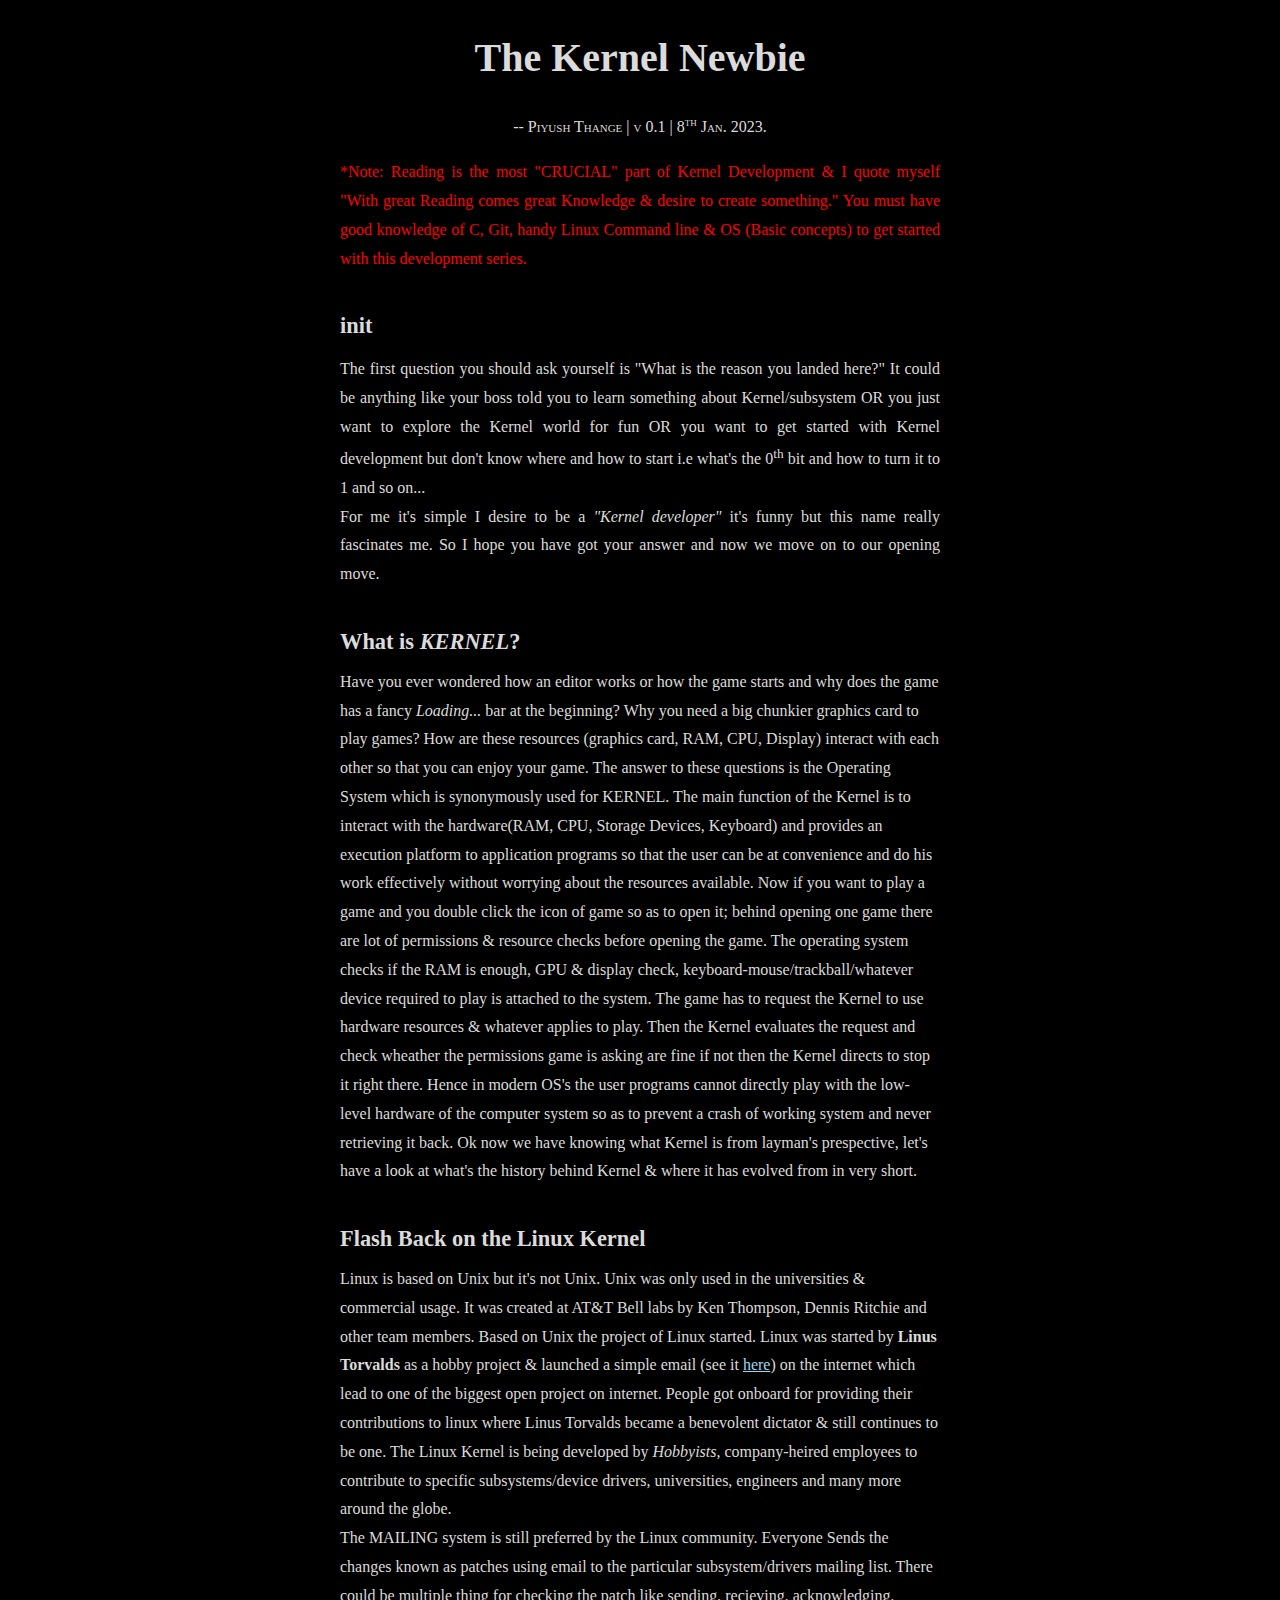
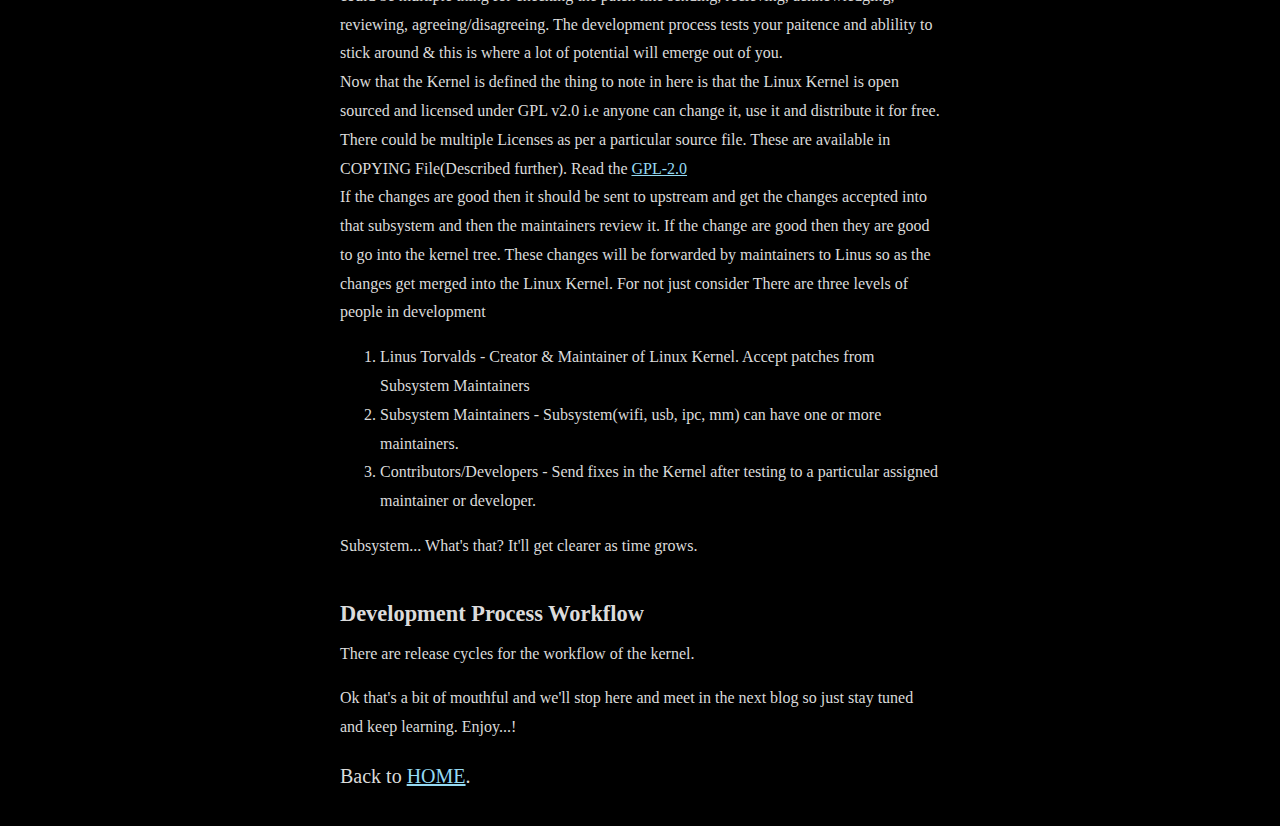
==== themes/b1.html @ 019dd487 "dev process" ====
<!DOCTYPE HTML>
<html>

<head>

	<title>1st Blog</title>
	<link rel="stylesheet" type="text/css" href="style.css">
	<meta name="viewport" content="width=device-width, initial-scale=1.0">

</head>

<body id="top" class="latex-dark">
	<div class="main-wrapper">
		<div class="content-page">
			<h1> The Kernel Newbie </h1>
			<p class="author"> -- Piyush Thange | v 0.1 | 8<sup>th</sup> Jan. 2023.</p>
		</div>
	</div>
	<div id="main-wrapper">
		<div class="content-page">
			<p style="color: red;"> *Note: Reading is the most "CRUCIAL" part of Kernel Development & I quote myself
				"With great Reading comes great Knowledge & desire to create something." You must have good knowledge
				of C, Git, handy Linux Command line & OS (Basic concepts) to get started with this development series.
			</p>
			<h3>init</h3>
			<p>The first question you should ask yourself is "What is the reason you landed here?" It could be anything
				like your boss told you to learn something about Kernel/subsystem OR you just want to explore the Kernel
				world for fun OR you want to get started with Kernel development but don't know where and how to start
				i.e what's the 0<sup>th</sup> bit and how to turn it to 1 and so on...<br>
				For me it's simple I desire to be a <em>"Kernel developer"</em> it's funny but this name really
				fascinates me. So I hope you have got your answer and now we move on to our opening move.
			</p>

			<p>
			<h3>What is <em>KERNEL</em>?</h3>
			Have you ever wondered how an editor works or how the game starts and why does the game has a fancy
			<em>Loading...</em>
			bar at the beginning? Why you need a big chunkier graphics card to play games? How are these resources (graphics card, RAM, CPU, Display) interact with each other so that you can enjoy your game.
			The answer to these questions is the Operating System which is synonymously used for KERNEL. The main function of the
			Kernel
			is to interact with the hardware(RAM, CPU, Storage Devices, Keyboard) and provides an execution
			platform to application programs so that the user can be at convenience and do his work effectively without
			worrying about the resources available. Now if you want to play a game and you double click the icon of game so as
			to
			open it; behind opening one game there are lot of permissions & resource checks before opening the game. The operating system checks if the RAM is enough, GPU & display check, keyboard-mouse/trackball/whatever device required to play is attached to the system. The game has to request the Kernel to use hardware resources
			& whatever applies to play. Then the Kernel evaluates the request and check wheather the permissions game is
			asking
			are fine if not then the Kernel directs to stop it right there. Hence in modern OS's the user programs cannot directly play with the low-level hardware of
			the
			computer system so as to prevent a crash of working system and never retrieving it back. Ok now we have knowing
			what
			Kernel is from layman's prespective, let's have a look at what's the history behind Kernel & where it has evolved from in very short.
			</p>
			<p>
			<h3>Flash Back on the Linux Kernel</h3>
			Linux is based on Unix but it's not Unix. Unix was only used in the universities & commercial usage. It was created at
			AT&T Bell labs by Ken Thompson, Dennis Ritchie and other team members. Based on Unix the project of Linux started.
			Linux was started by <b>Linus Torvalds</b> as a hobby project & launched a simple email
			(see it <a href="https://en.wikipedia.org/wiki/History_of_Linux#The_creation_of_Linux" target="_blank"
				rel="noopener noreferrer"> here</a>) on the internet which lead to one of the biggest open project on
			internet. People got onboard for providing their contributions to linux where Linus Torvalds became a
			benevolent dictator & still continues to be one. The Linux Kernel is being developed by <em>Hobbyists</em>,
			company-heired employees to contribute to specific subsystems/device drivers, universities, engineers and many more around the globe.<br>
			The MAILING system is still preferred by the Linux community.
			Everyone Sends the changes known as patches using email to the particular subsystem/drivers mailing list. There could be multiple thing for checking the patch like sending, recieving, acknowledging, reviewing, agreeing/disagreeing. The development process tests your paitence and ablility to stick around & this is where a lot of potential will emerge out of you.<br>
			Now that the Kernel is defined the thing to note in here is that the Linux Kernel is open sourced and licensed
			under GPL v2.0 i.e anyone can change it, use it and distribute it for free. There could be multiple Licenses as
			per a particular source file. These are available in COPYING File(Described further). Read the
			<a href="https://opensource.org/licenses/GPL-2.0" target="_blank" rel="noopener noreferrer"> GPL-2.0</a><br> If the changes are
			good then it should be sent to upstream and get the changes accepted into that subsystem and then the maintainers review it. If the change are good then they are good to go into the kernel tree. These changes will be forwarded by maintainers to Linus so as the changes get merged into the Linux Kernel.
			For not just consider There are three levels of people in development
			<ol>
				<li> Linus Torvalds - Creator & Maintainer of Linux Kernel. Accept patches from Subsystem Maintainers
				</li>
				<li> Subsystem Maintainers - Subsystem(wifi, usb, ipc, mm) can have one or more maintainers.</li>
				<li> Contributors/Developers - Send fixes in the Kernel after testing to a particular assigned
					maintainer or developer.</li>
			</ol>
			Subsystem... What's that? It'll get clearer as time grows.<br>
		
		</p>
		<p>
			<h3>Development Process Workflow</h3>
			There are release cycles for the workflow of the kernel.
		</p>
		Ok that's a bit of
		mouthful and we'll stop here and meet in the next blog so just stay tuned and keep learning. Enjoy...!	
			
			<!-- <pre>
<code>
#include &lt;stdio.h&gt;
#include <time.h>
int main(){
	printf("Hello, World\n");
}
</code>
</pre> -->
			<!-- <blockquote>Functions should be 
	short and sweet,
	 and do just one thing.<br>
	   Linus Torvalds
	</blockquote> -->
			<!-- <div class="flex-container">
		<div style="flex-grow: 6">
	 Functions should be short and sweet,and do just one thing.<br>
	   Linus Torvalds
		</div>
	</div>
	 -->
			<p style="font-size: 20px">Back to <a href="../index.html">HOME</a>.
			</p>

		</div>
	</div>

</body>

</html>
---- themes/style.css ----
/*!
 * LaTeX.css (https://latex.now.sh/)
 *
 * Source: https://github.com/vincentdoerig/latex-css
 * Licensed under MIT (https://github.com/vincentdoerig/latex-css/blob/master/LICENSE)
*/

@font-face {
	font-family: 'Latin Modern';
	font-style: normal;
	font-weight: normal;
	font-display: swap;
	src: url('./fonts/LM-regular.woff2') format('woff2'),
	  url('./fonts/LM-regular.woff') format('woff'),
	  url('./fonts/LM-regular.ttf') format('truetype');
  }
  
  @font-face {
	font-family: 'Latin Modern';
	font-style: italic;
	font-weight: normal;
	font-display: swap;
	src: url('./fonts/LM-italic.woff2') format('woff2'),
	  url('./fonts/LM-italic.woff') format('woff'),
	  url('./fonts/LM-italic.ttf') format('truetype');
  }
  
  @font-face {
	font-family: 'Latin Modern';
	font-style: normal;
	font-weight: bold;
	font-display: swap;
	src: url('./fonts/LM-bold.woff2') format('woff2'),
	  url('./fonts/LM-bold.woff') format('woff'),
	  url('./fonts/LM-bold.ttf') format('truetype');
  }
  
  @font-face {
	font-family: 'Latin Modern';
	font-style: italic;
	font-weight: bold;
	font-display: swap;
	src: url('./fonts/LM-bold-italic.woff2') format('woff2'),
	  url('./fonts/LM-bold-italic.woff') format('woff'),
	  url('./fonts/LM-bold-italic.ttf') format('truetype');
  }
  
  @font-face {
	font-family: 'Libertinus';
	font-style: normal;
	font-weight: normal;
	font-display: swap;
	src: url('./fonts/Libertinus-regular.woff2') format('woff2');
  }
  
  @font-face {
	font-family: 'Libertinus';
	font-style: italic;
	font-weight: normal;
	font-display: swap;
	src: url('./fonts/Libertinus-italic.woff2') format('woff2');
  }
  
  @font-face {
	font-family: 'Libertinus';
	font-style: normal;
	font-weight: bold;
	font-display: swap;
	src: url('./fonts/Libertinus-bold.woff2') format('woff2');
  }
  
  @font-face {
	font-family: 'Libertinus';
	font-style: italic;
	font-weight: bold;
	font-display: swap;
	src: url('./fonts/Libertinus-bold-italic.woff2') format('woff2');
  }
  
  @font-face {
	font-family: 'Libertinus';
	font-style: normal;
	font-weight: 600;
	font-display: swap;
	src: url('./fonts/Libertinus-semibold.woff2') format('woff2');
  }
  
  @font-face {
	font-family: 'Libertinus';
	font-style: italic;
	font-weight: 600;
	font-display: swap;
	src: url('./fonts/Libertinus-semibold-italic.woff2') format('woff2');
  }
  
  /* Box sizing rules */
  *,
  *::before,
  *::after {
	box-sizing: border-box;
  }
  
  :root {
	--body-color: hsl(0, 5%, 10%);
	--body-bg-color: hsl(210, 20%, 98%);
	--link-visited: hsl(0, 100%, 33%);
	--link-focus-outline: hsl(220, 90%, 52%);
	--pre-bg-color: hsl(210, 28%, 93%);
	--kbd-bg-color: hsl(210, 5%, 100%);
	--kbd-border-color: hsl(210, 5%, 70%);
	--table-border-color: black;
	--sidenote-target-border-color: hsl(55, 55%, 70%);
	--footnotes-border-color: hsl(0, 0%, 39%);
  }
  
  .latex-dark {
	--body-color: hsl(0, 0%, 86%);
	--body-bg-color: hsl(0, 0%, 0%);
	--link-visited: hsl(196 80% 77%);
	--link-focus-outline: hsl(215, 63%, 73%);
	--pre-bg-color: hsl(0, 1%, 25%);
	--kbd-bg-color: hsl(0, 0%, 16%);
	--kbd-border-color: hsl(210, 5%, 70%);
	--table-border-color: white;
	--sidenote-target-border-color: hsl(0, 0%, 59%);
	--footnotes-border-color: hsl(0, 0%, 59%);
	--proof-symbol-filter: invert(80%);
  }
  
  @media (prefers-color-scheme: dark) {
	 .latex-dark-auto {
	  --body-color: hsl(0, 0%, 86%);
	  --body-bg-color: hsl(0, 0%, 16%);
	  --link-visited: hsl(196 80% 77%);
	  --link-focus-outline: hsl(215, 63%, 73%);
	  --pre-bg-color: hsl(0, 1%, 25%);
	  --kbd-bg-color: hsl(0, 0%, 16%);
	  --kbd-border-color: hsl(210, 5%, 70%);
	  --table-border-color: white;
	  --sidenote-target-border-color: hsl(0, 0%, 59%);
	  --footnotes-border-color: hsl(0, 0%, 59%);
	  --proof-symbol-filter: invert(80%);
	}
  }
  
  /* Remove default margin */
  body,
  h1,
  h2,
  h3,
  h4,
  p,
  ul[class],
  ol[class],
  li,
  figure,
  figcaption,
  dl,
  dd {
	margin: 0;
  }
  
  /* Make default font-size 1rem and add smooth scrolling to anchors */
  html {
	font-size: 1rem;
  }
  @media (prefers-reduced-motion: no-preference) {
	html {
	  scroll-behavior: smooth;
	}
  }
  
  body.libertinus {
	font-family: 'Libertinus', Georgia, Cambria, 'Times New Roman', Times, serif;
  }
  
  body {
	font-family: 'Latin Modern', Georgia, Cambria, 'Times New Roman', Times, serif;
	line-height: 1.8;
  
	max-width: 80ch;
	min-height: 100vh;
	overflow-x: hidden;
	margin: 0 auto;
	padding: 2rem 1.25rem;
  
	counter-reset: theorem definition sidenote-counter;
  
	color: var(--body-color);
	background-color: var(--body-bg-color);
  
	text-rendering: optimizeLegibility;
  }
  
  /* Justify and hyphenate all paragraphs */
  p {
	text-align: justify;
	hyphens: auto;
	-webkit-hyphens: auto;
	-moz-hyphens: auto;
	margin-top: 1rem;
  }
  
  /* A elements that don't have a class get default styles */
  a:not([class]) {
	text-decoration-skip-ink: auto;
  }
  
  /* Make links red */
  a,
  a:visited {
	color: var(--link-visited);
  }
  
  a:focus {
	outline-offset: 2px;
	outline: 2px solid var(--link-focus-outline);
  }
  
  /* Make images easier to work with */
  img {
	max-width: 100%;
	height: auto;
	display: block;
  }
  
  /* Inherit fonts for inputs and buttons */
  input,
  button,
  textarea,
  select {
	font: inherit;
  }
  
  /* Prevent textarea from overflowing */
  textarea {
	width: 100%;
  }
  
  /* Natural flow and rhythm in articles by default */
  article > * + * {
	margin-top: 1em;
  }
  
  /* Styles for inline code or code snippets */
  /* code,
  pre,
  kbd {
	font-family: Menlo, Monaco, Consolas, 'Liberation Mono', 'Courier New',
	  monospace;
	font-size: 85%;
  }
  pre {
	padding: 1rem 1.4rem;
	max-width: 100%;
	overflow: auto;
	border-radius: 4px;
	background: var(--pre-bg-color);
  }
  pre code {
	font-size: 95%;
	position: relative;
  }
  kbd {
	background: var(--kbd-bg-color);
	border: 1px solid var(--kbd-border-color);
	border-radius: 2px;
	padding: 2px 4px;
	font-size: 75%;
  } */
  
  /* Better tables */
  table {
	border-collapse: collapse;
	border-spacing: 0;
	width: auto;
	max-width: 100%;
	border-top: 2.27px solid var(--table-border-color);
	border-bottom: 2.27px solid var(--table-border-color);
	/* display: block; */
	overflow-x: auto; /* does not work because element is not block */
	/* white-space: nowrap; */
	counter-increment: caption;
  }
  /* add bottom border on column table headings  */
  table tr > th[scope='col'] {
	border-bottom: 1.36px solid var(--table-border-color);
  }
  /* add right border on row table headings  */
  table tr > th[scope='row'] {
	border-right: 1.36px solid var(--table-border-color);
  }
  table > tbody > tr:first-child > td,
  table > tbody > tr:first-child > th {
	border-top: 1.36px solid var(--table-border-color);
  }
  table > tbody > tr:last-child > td,
  table > tbody > tr:last-child > th {
	border-bottom: 1.36px solid var(--table-border-color);
  }
  
  th,
  td {
	text-align: left;
	padding: 0.5rem;
	line-height: 1.1;
  }
  /* Table caption */
  caption {
	text-align: left;
	font-size: 0.923em;
	/* border-bottom: 2pt solid #000; */
	padding: 0 0.25em 0.25em;
	width: 100%;
	margin-left: 0;
  }
  
  caption::before {
	content: 'Table ' counter(caption) '. ';
	font-weight: bold;
  }
  
  /* allow scroll on the x-axis */
  .scroll-wrapper {
	overflow-x: auto;
  }
  
  /* if a table is wrapped in a scroll wrapper,
	the table cells shouldn't wrap */
  .scroll-wrapper > table td {
	white-space: nowrap;
  }
  
  /* Center align the title */
  h1:first-child {
	text-align: center;
  }
  
  /* Nested ordered list for ToC */
  nav ol {
	counter-reset: item;
	padding-left: 2rem;
  }
  nav li {
	display: block;
  }
  nav li:before {
	content: counters(item, '.') ' ';
	counter-increment: item;
	padding-right: 0.85rem;
  }
  
  /* Center definitions (most useful for display equations) */
  dl dd {
	text-align: center;
  }
  
  /* Theorem */
  .theorem {
	counter-increment: theorem;
	display: block;
	margin: 12px 0;
	font-style: italic;
  }
  .theorem::before {
	content: 'Theorem ' counter(theorem) '. ';
	font-weight: bold;
	font-style: normal;
  }
  
  /* Lemma */
  .lemma {
	counter-increment: theorem;
	display: block;
	margin: 12px 0;
	font-style: italic;
  }
  .lemma::before {
	content: 'Lemma ' counter(theorem) '. ';
	font-weight: bold;
	font-style: normal;
  }
  
  /* Proof */
  .proof {
	display: block;
	margin: 12px 0;
	font-style: normal;
	position: relative;
  }
  .proof::before {
	content: 'Proof. ' attr(title);
	font-style: italic;
  }
  .proof:after {
	content: '◾️';
	filter: var(--proof-symbol-filter);
	position: absolute;
	right: -12px;
	bottom: -2px;
  }
  
  /* Definition */
  .definition {
	counter-increment: definition;
	display: block;
	margin: 12px 0;
	font-style: normal;
  }
  .definition::before {
	content: 'Definition ' counter(definition) '. ';
	font-weight: bold;
	font-style: normal;
  }
  
  /* Center align author name, use small caps and add vertical spacing  */
  .author {
	margin: 0.85rem 0;
	font-variant-caps: small-caps;
	text-align: center;
  }
  
  /* Sidenotes */
  
  .sidenote {
	font-size: 0.8rem;
	float: right;
	clear: right;
	width: 18vw;
	margin-right: -20vw;
	margin-bottom: 1em;
  }
  
  .sidenote.left {
	float: left;
	margin-left: -20vw;
	margin-bottom: 1em;
  }
  
  /* (WIP) add border when a sidenote is clicked on */
  .sidenote:target {
	border: var(--sidenote-target-border-color) 1.5px solid;
	padding: 0 .5rem;
	scroll-margin-block-start: 10rem;
  }
  
  /* sidenote counter */
  .sidenote-number {
	counter-increment: sidenote-counter;
  }
  
  .sidenote-number::after,
  .sidenote::before {
	position: relative;
	vertical-align: baseline;
  }
  
  /* add number in main content */
  .sidenote-number::after {
	content: counter(sidenote-counter);
	font-size: 0.7rem;
	top: -0.5rem;
	left: 0.1rem;
  }
  
  /* add number in front of the sidenote */
  .sidenote-number ~ .sidenote::before {
	content: counter(sidenote-counter) ' ';
	font-size: 0.7rem;
	top: -0.5rem;
  }
  
  label.sidenote-toggle:not(.sidenote-number) {
	display: none;
  }
  
  /* sidenotes inside blockquotes are indented more */
  blockquote .sidenote {
	margin-right: -24vw;
	width: 18vw;
  }
  
  
  label.sidenote-toggle {
	display: inline;
	cursor: pointer;
  }
  
  input.sidenote-toggle {
	display: none;
  }
  
  @media (max-width: 1050px) {
	label.sidenote-toggle:not(.sidenote-number) {
	  display: inline;
	}
	.sidenote {
	  display: none;
	}
	.sidenote-toggle:checked + .sidenote {
	  display: block;
	  margin: 0.5rem 1.25rem 1rem 0.5rem;
	  float: left;
	  left: 1rem;
	  clear: both;
	  width: 95%;
	}
	/* tweak indentation of sidenote inside a blockquote */
	blockquote .sidenote {
	  margin-right: -25vw;
	  width: 16vw;
	}
  }
  
  /* Make footnote text smaller and left align it (looks bad with long URLs) */
  .footnotes p {
	text-align: left;
	line-height: 1.5;
	font-size: 85%;
	margin-bottom: 0.4rem;
  }
  .footnotes {
	border-top: 1px solid var(--footnotes-border-color);
  }
  
  /* Center title and paragraph */
  .abstract,
  .abstract p {
	text-align: center;
	margin-top: 0;
  }
  .abstract {
	margin: 2.25rem 0;
  }
  .abstract > h2 {
	font-size: 1rem;
	margin-bottom: -0.2rem;
  }
  
  /* Format the LaTeX symbol correctly (a higher up, e lower) */
  .latex span:nth-child(1) {
	text-transform: uppercase;
	font-size: 0.75em;
	vertical-align: 0.28em;
	margin-left: -0.48em;
	margin-right: -0.15em;
	line-height: 1ex;
  }
  
  .latex span:nth-child(2) {
	text-transform: uppercase;
	vertical-align: -0.5ex;
	margin-left: -0.1667em;
	margin-right: -0.125em;
	line-height: 1ex;
  }
  
  /* Heading typography */
  h1 {
	font-size: 2.5rem;
	line-height: 3.25rem;
	margin-bottom: 1.625rem;
  }
  
  h2 {
	font-size: 1.7rem;
	line-height: 2rem;
	margin-top: 3rem;
  }
  
  h3 {
	font-size: 1.4rem;
	margin-top: 2.5rem;
  }
  
  h4 {
	font-size: 1.2rem;
	margin-top: 2rem;
  }
  
  h5 {
	font-size: 1rem;
	margin-top: 1.8rem;
  }
  
  h6 {
	font-size: 1rem;
	font-style: italic;
	font-weight: normal;
	margin-top: 2.5rem;
  }
  
  h3,
  h4,
  h5,
  h6 {
	line-height: 1.625rem;
  }
  
  h1 + h2 {
	margin-top: 1.625rem;
  }
  
  h2 + h3,
  h3 + h4,
  h4 + h5 {
	margin-top: 0.8rem;
  }
  
  h5 + h6 {
	margin-top: -0.8rem;
  }
  
  h2,
  h3,
  h4,
  h5,
  h6 {
	margin-bottom: 0.8rem;
  }
  

/* This is start of horizontal logos */

.grid {
    display: grid;
	align-content: center;
    grid-template-columns: repeat(4, 20%);
	padding-left: 25%;
}
    
/* This is end of horizontal logos */
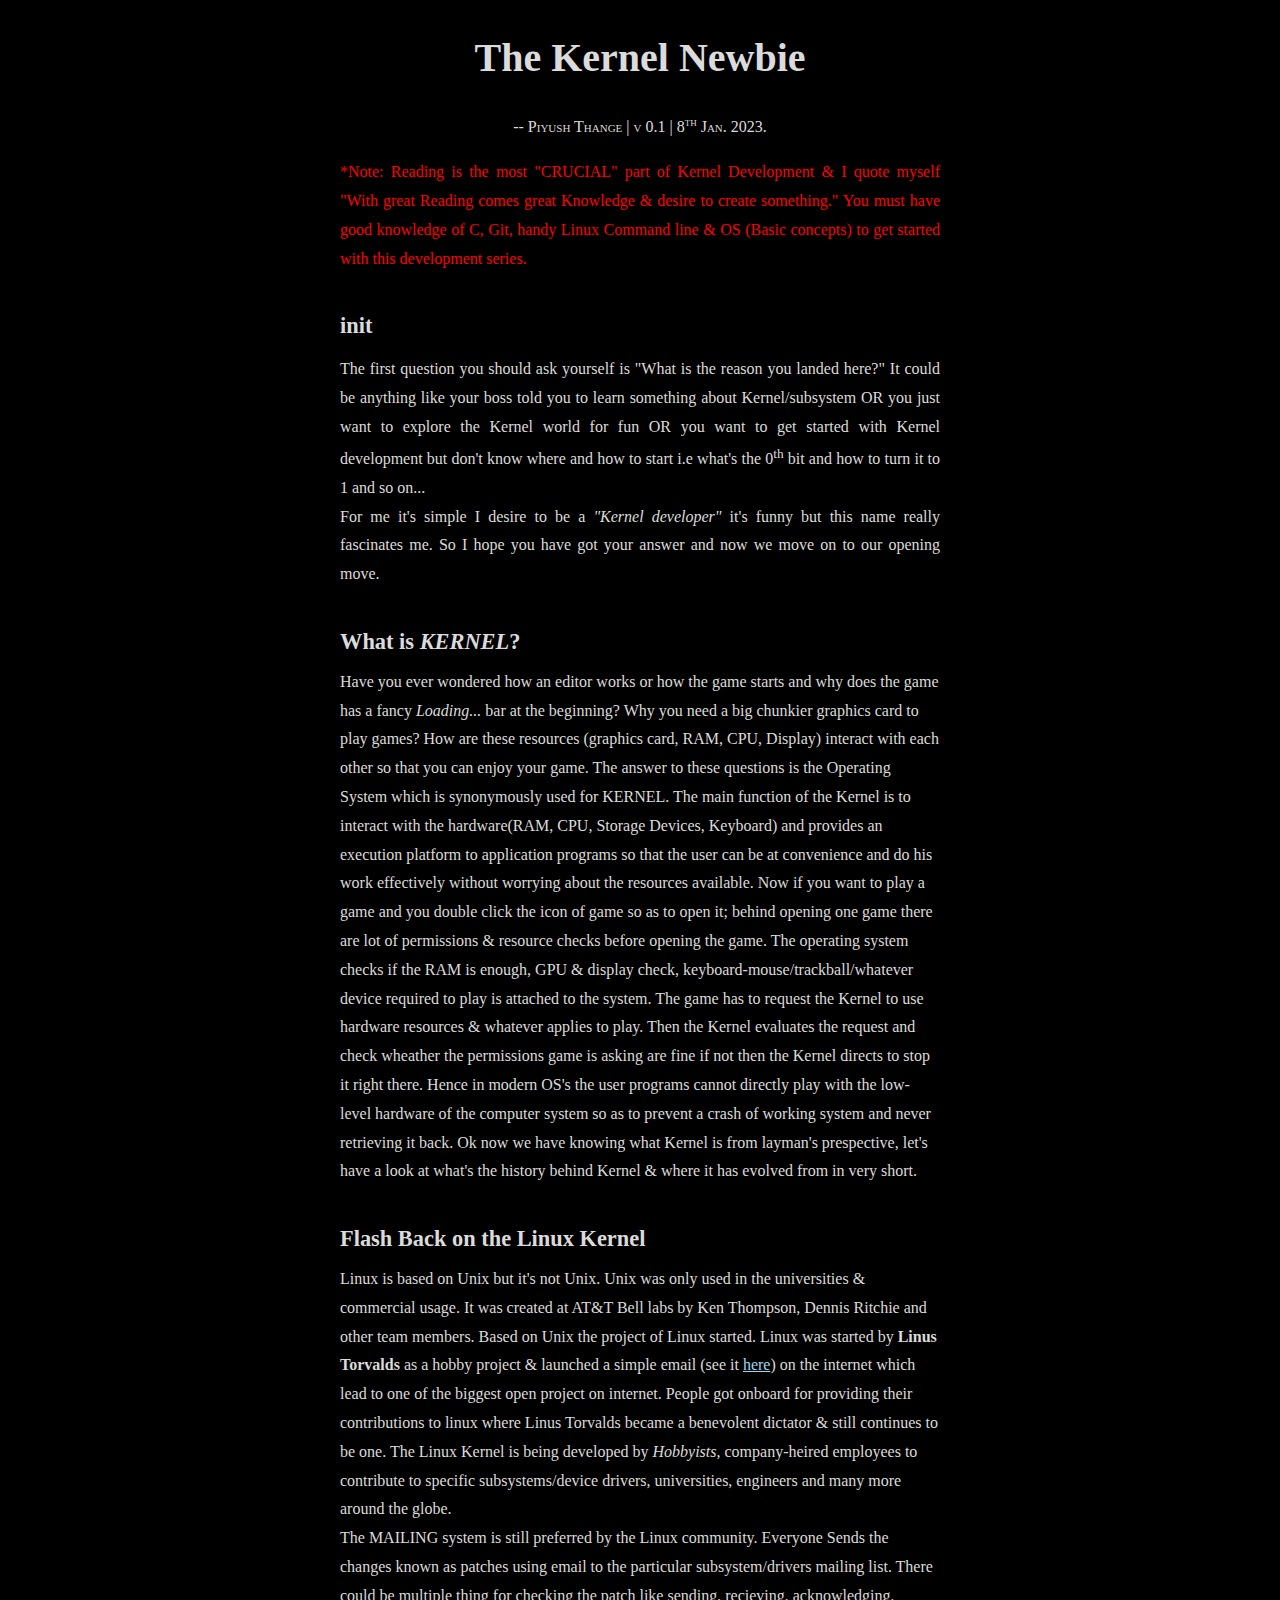
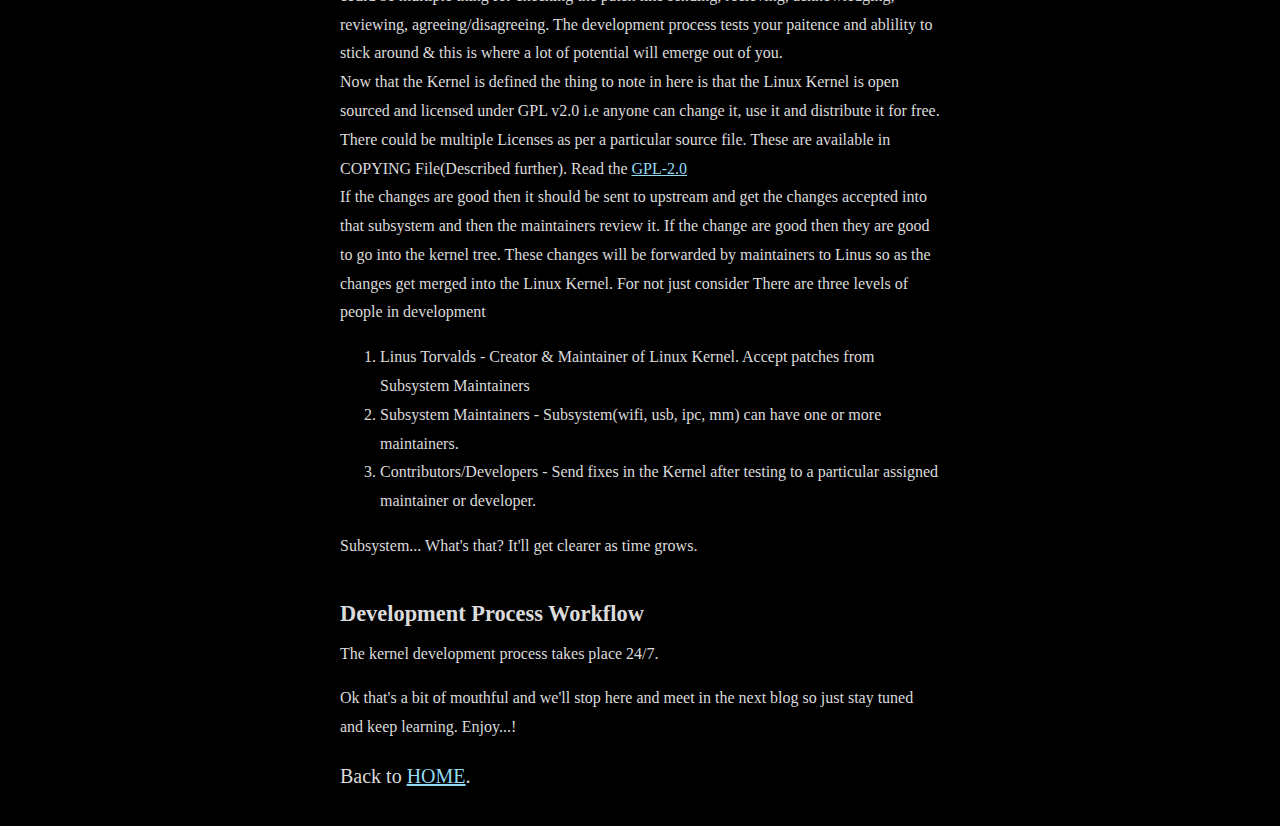
==== commit c4f0754e: "process 24/7" ====
--- a/themes/b1.html
+++ b/themes/b1.html
@@ -81,7 +81,7 @@
 		</p>
 		<p>
 			<h3>Development Process Workflow</h3>
-			There are release cycles for the workflow of the kernel.
+			The kernel development process takes place 24/7.
 		</p>
 		Ok that's a bit of
 		mouthful and we'll stop here and meet in the next blog so just stay tuned and keep learning. Enjoy...!	
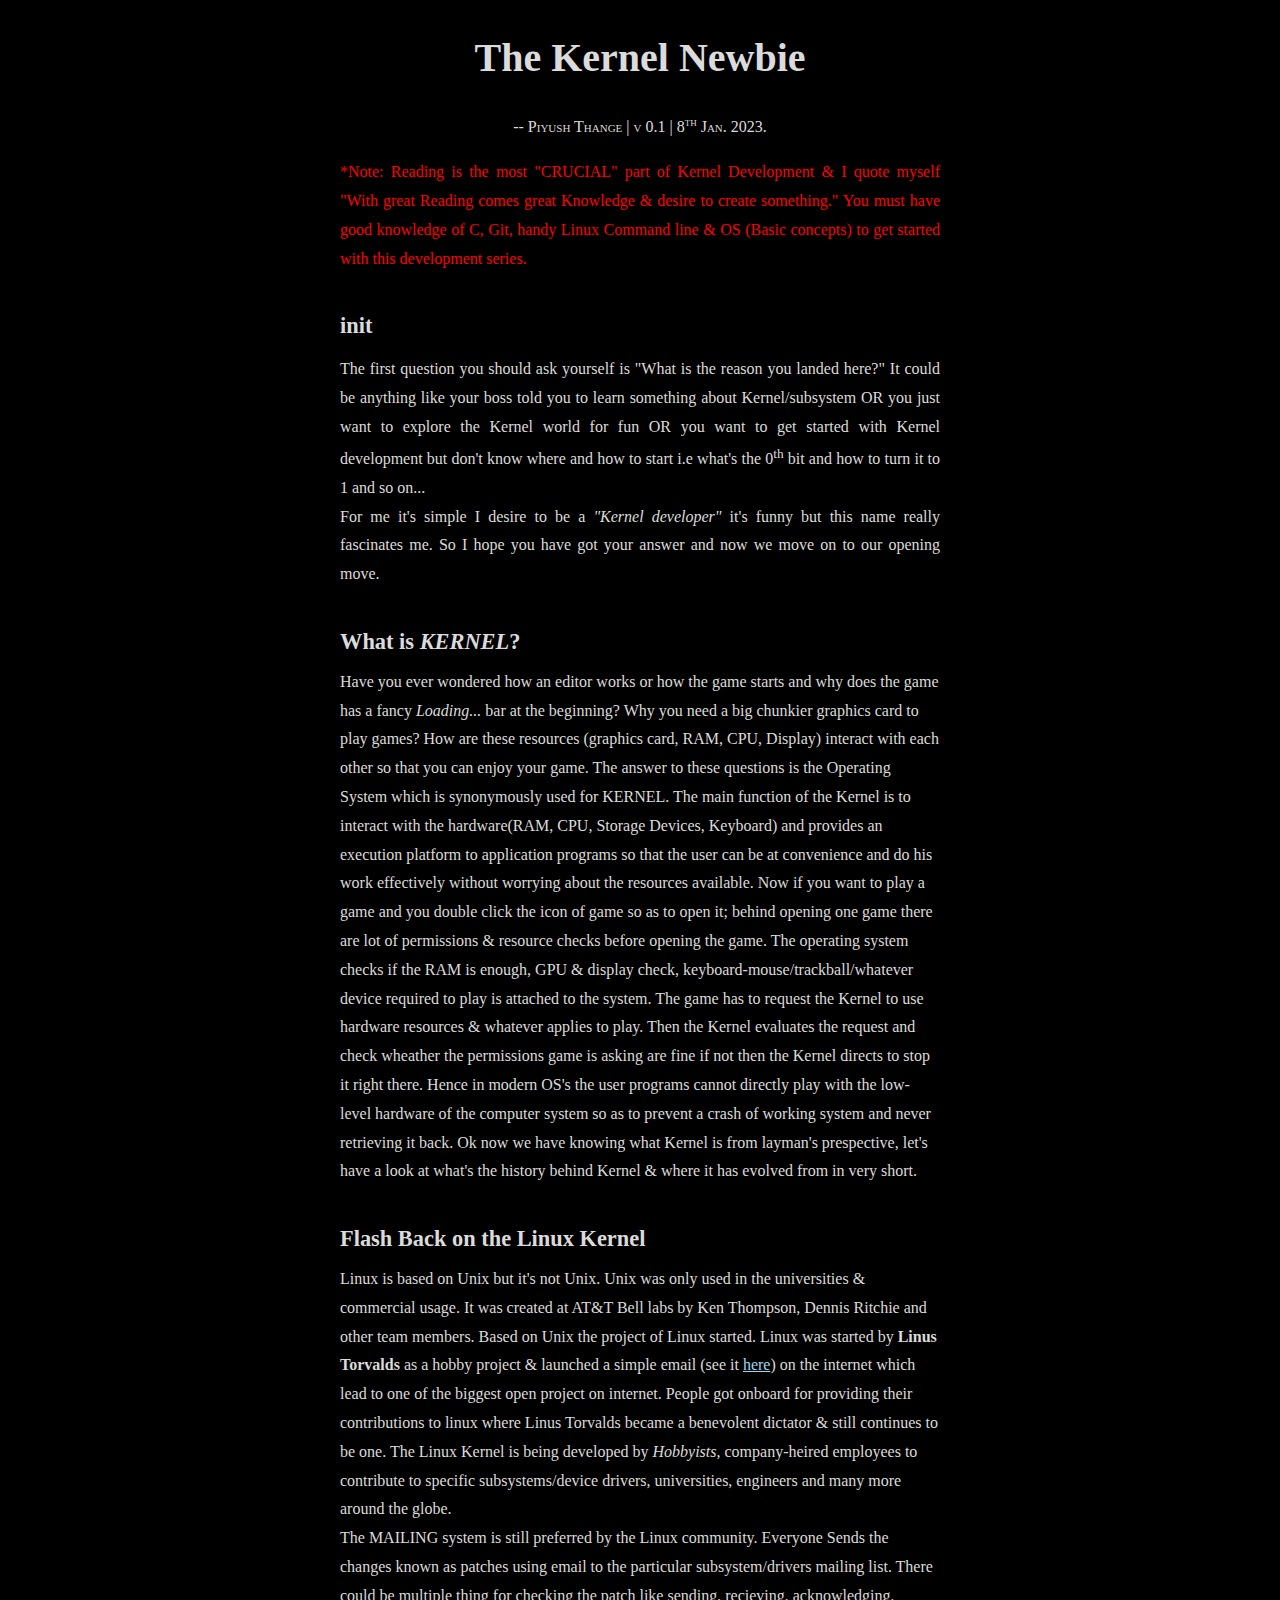
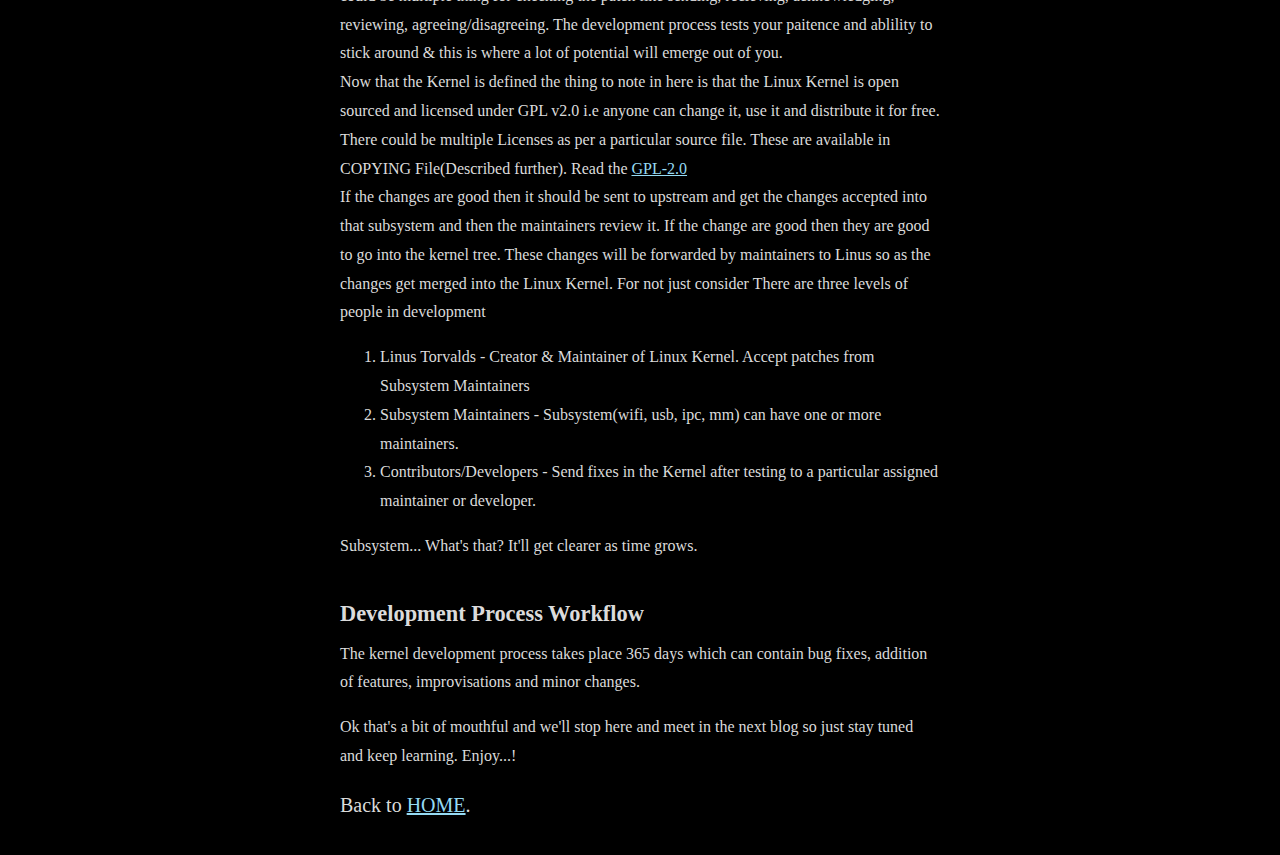
==== commit 04a6c0d5: "adding dev proc" ====
--- a/themes/b1.html
+++ b/themes/b1.html
@@ -81,7 +81,7 @@
 		</p>
 		<p>
 			<h3>Development Process Workflow</h3>
-			The kernel development process takes place 24/7.
+			The kernel development process takes place 365 days which can contain bug fixes, addition of features, improvisations and minor changes.
 		</p>
 		Ok that's a bit of
 		mouthful and we'll stop here and meet in the next blog so just stay tuned and keep learning. Enjoy...!	
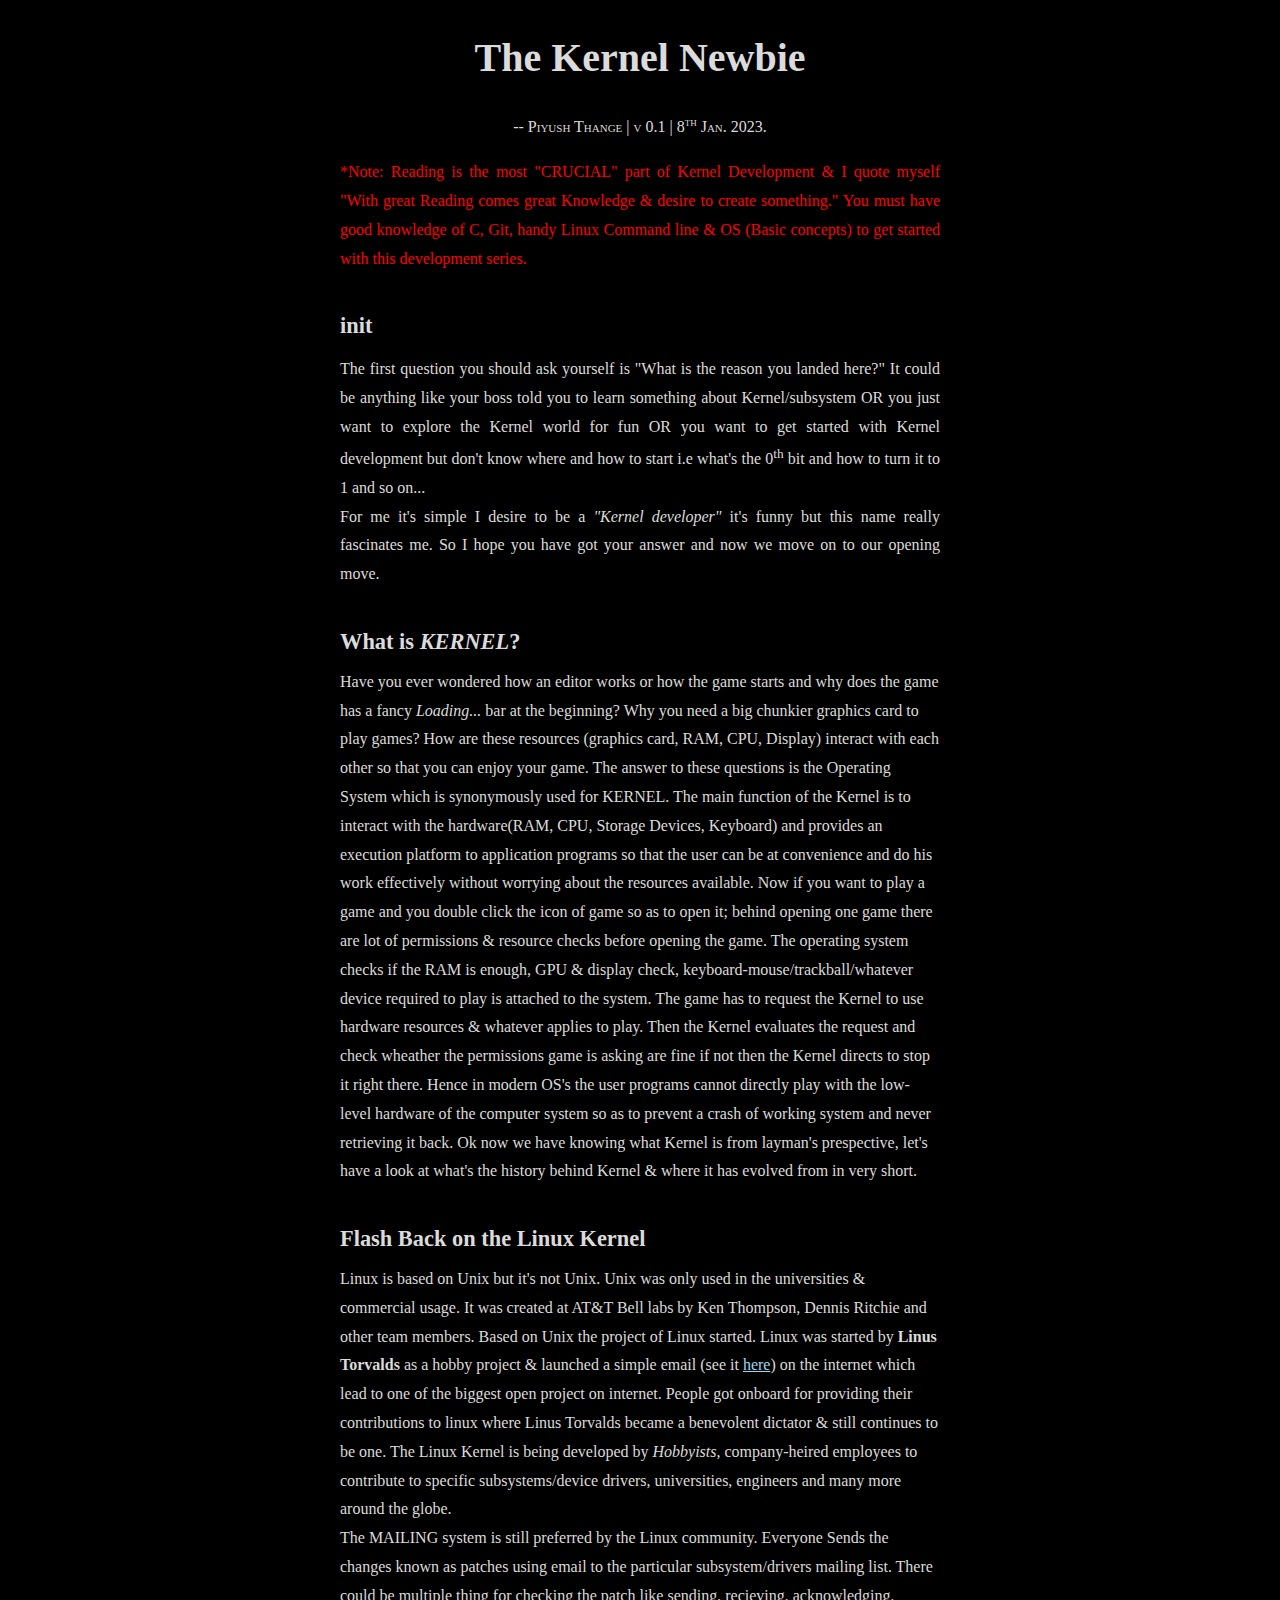
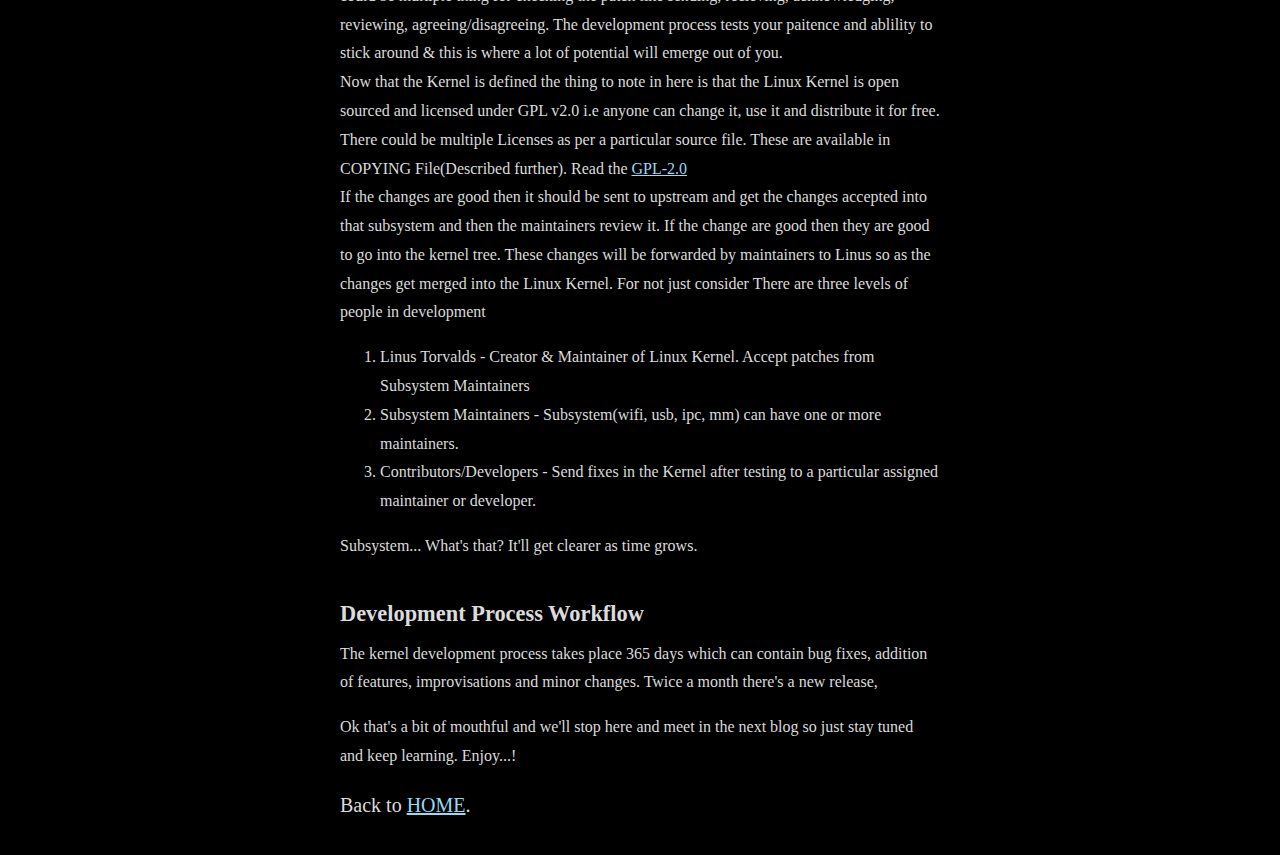
==== commit 9b40e487: "new release" ====
--- a/themes/b1.html
+++ b/themes/b1.html
@@ -81,7 +81,7 @@
 		</p>
 		<p>
 			<h3>Development Process Workflow</h3>
-			The kernel development process takes place 365 days which can contain bug fixes, addition of features, improvisations and minor changes.
+			The kernel development process takes place 365 days which can contain bug fixes, addition of features, improvisations and minor changes. Twice a month there's a new release,
 		</p>
 		Ok that's a bit of
 		mouthful and we'll stop here and meet in the next blog so just stay tuned and keep learning. Enjoy...!	
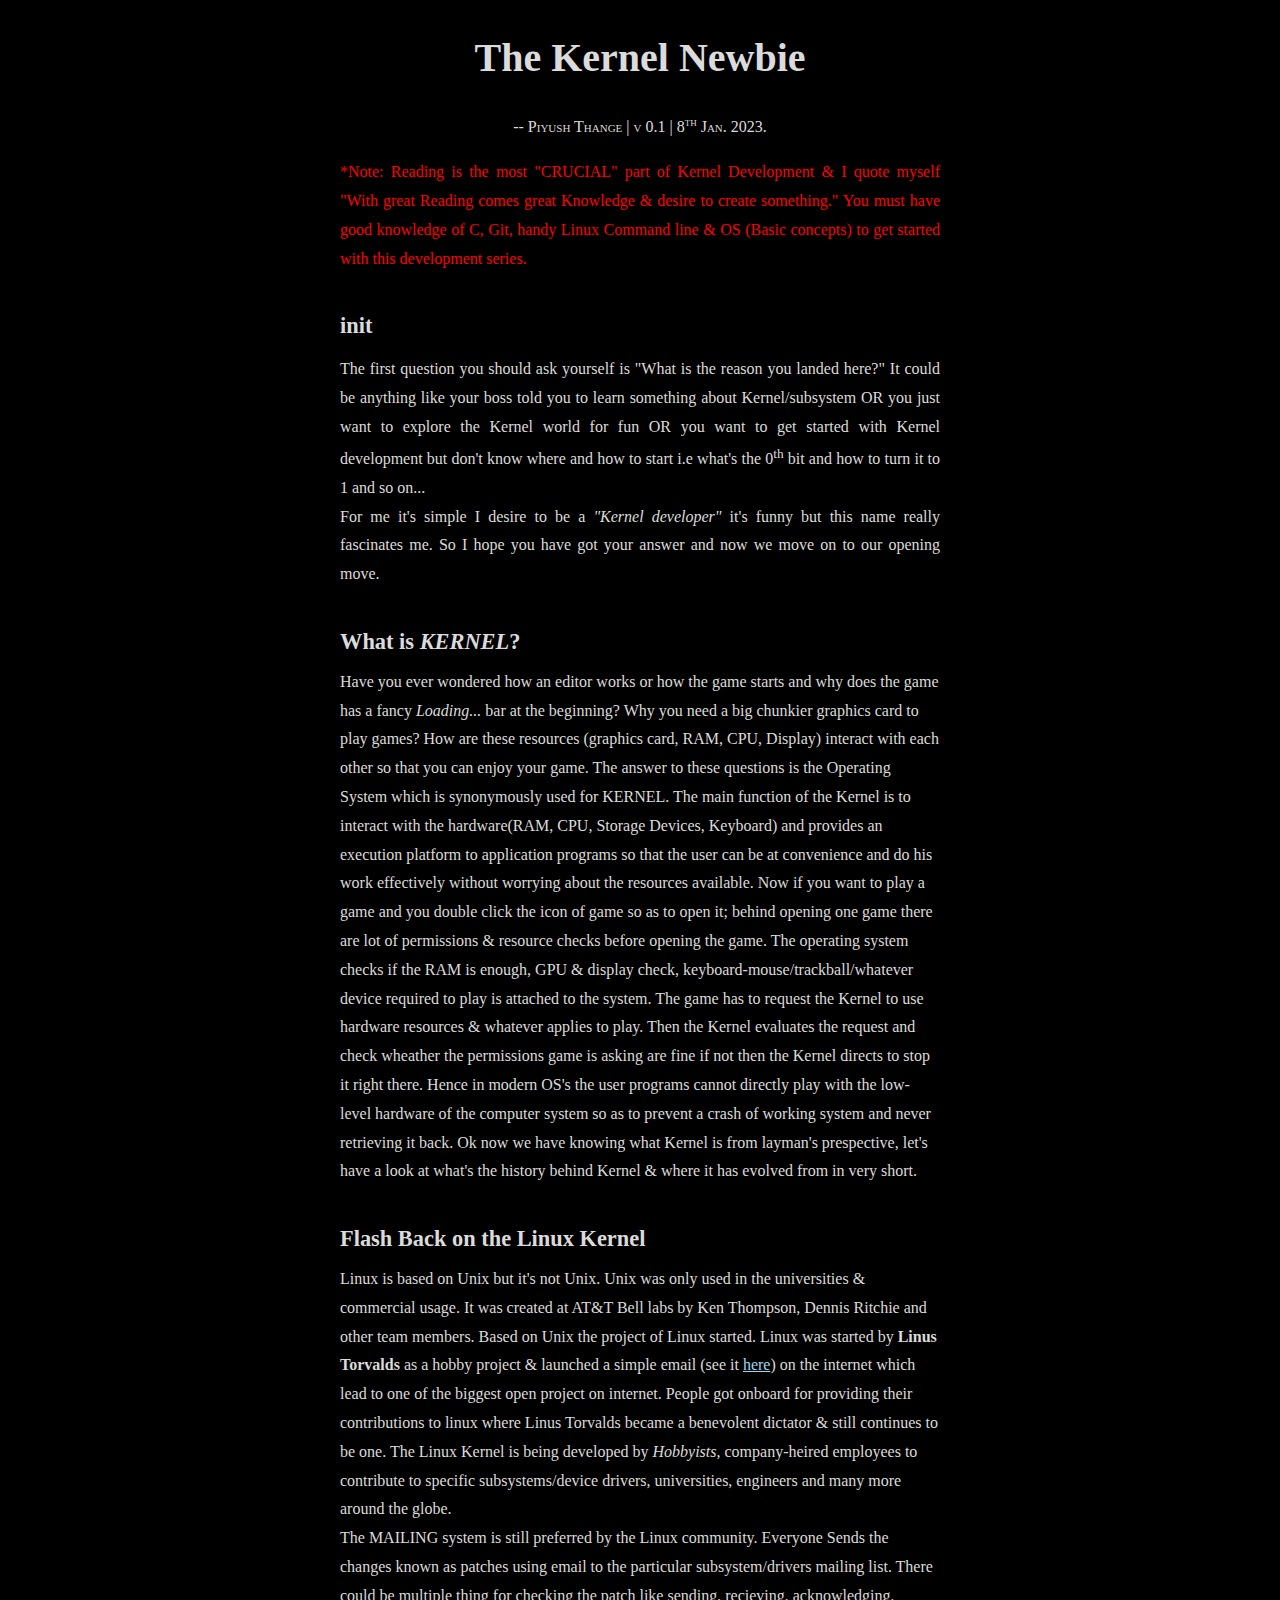
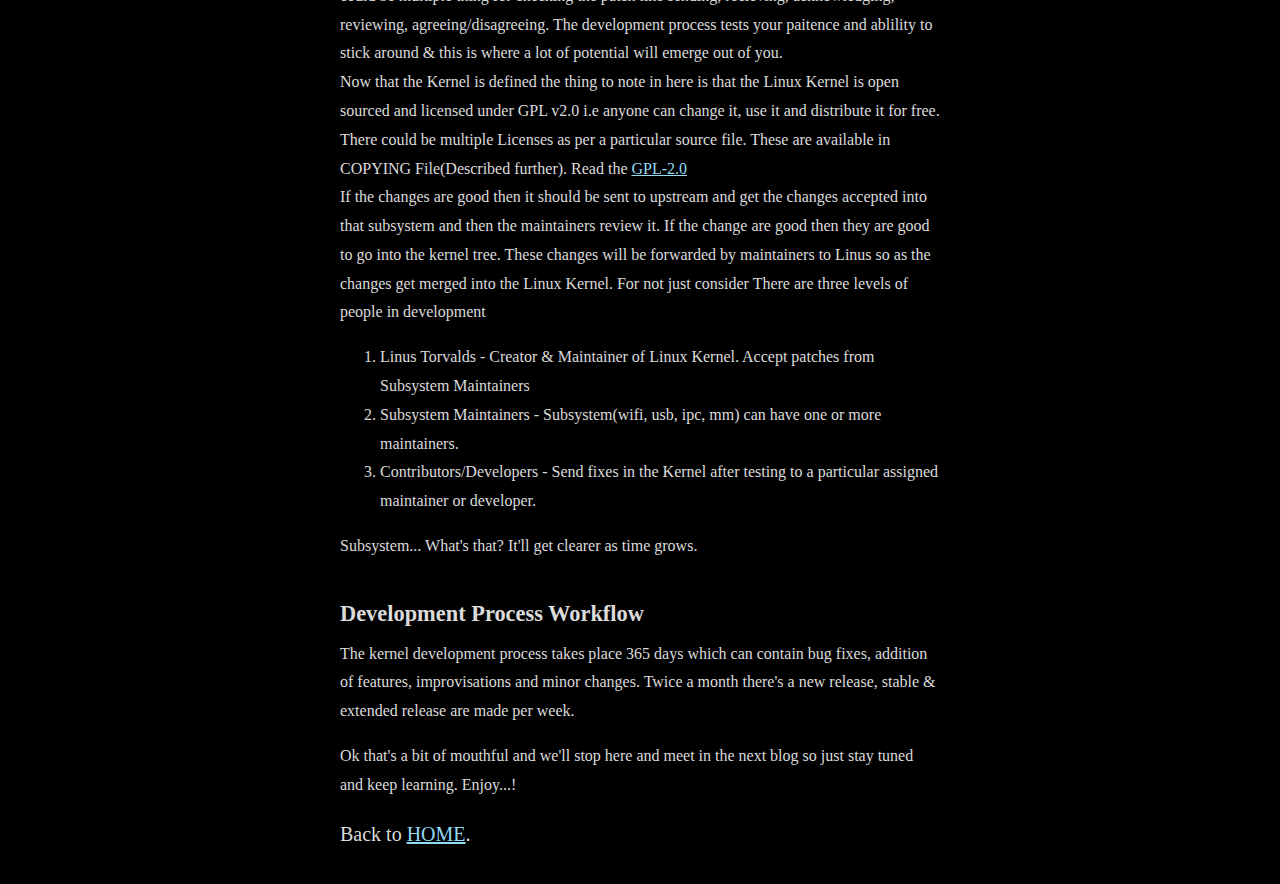
==== commit 4ab6ef24: "stable & extended cycle" ====
--- a/themes/b1.html
+++ b/themes/b1.html
@@ -81,7 +81,7 @@
 		</p>
 		<p>
 			<h3>Development Process Workflow</h3>
-			The kernel development process takes place 365 days which can contain bug fixes, addition of features, improvisations and minor changes. Twice a month there's a new release,
+			The kernel development process takes place 365 days which can contain bug fixes, addition of features, improvisations and minor changes. Twice a month there's a new release, stable & extended release are made per week.
 		</p>
 		Ok that's a bit of
 		mouthful and we'll stop here and meet in the next blog so just stay tuned and keep learning. Enjoy...!	
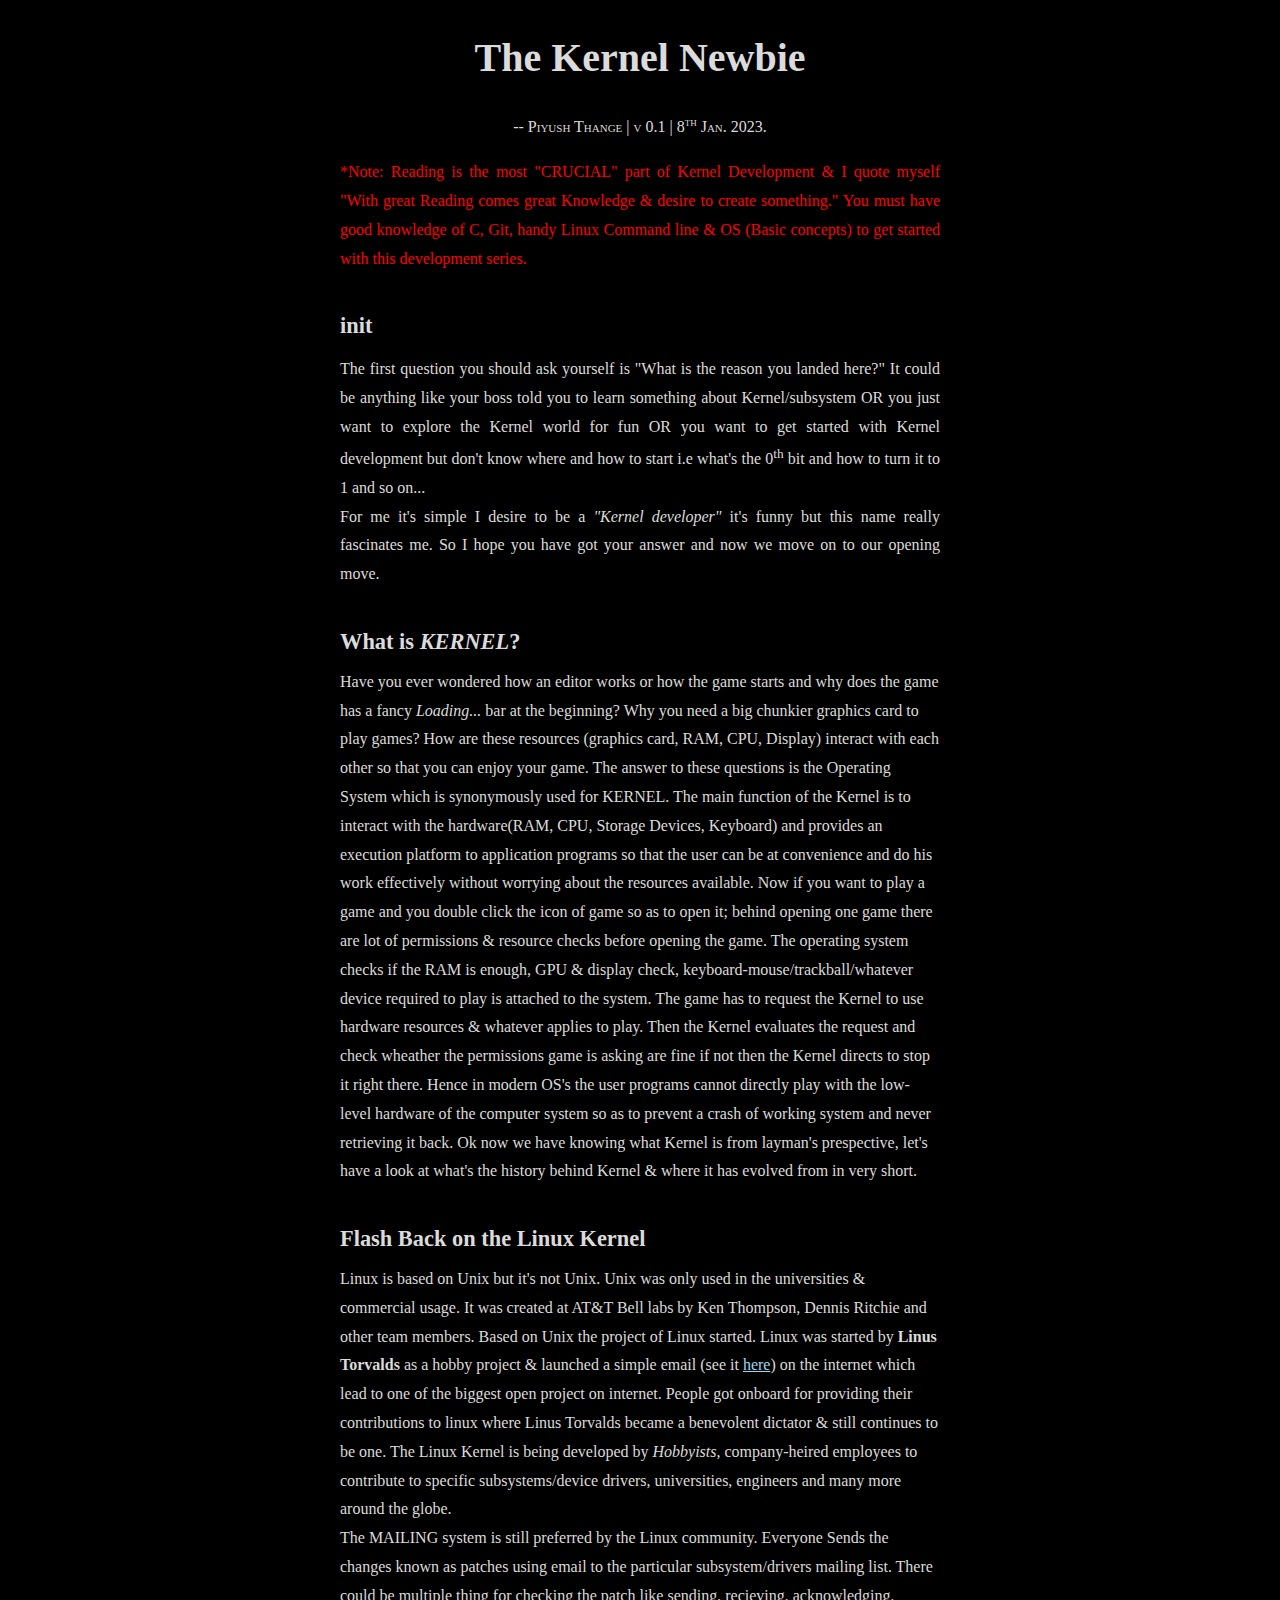
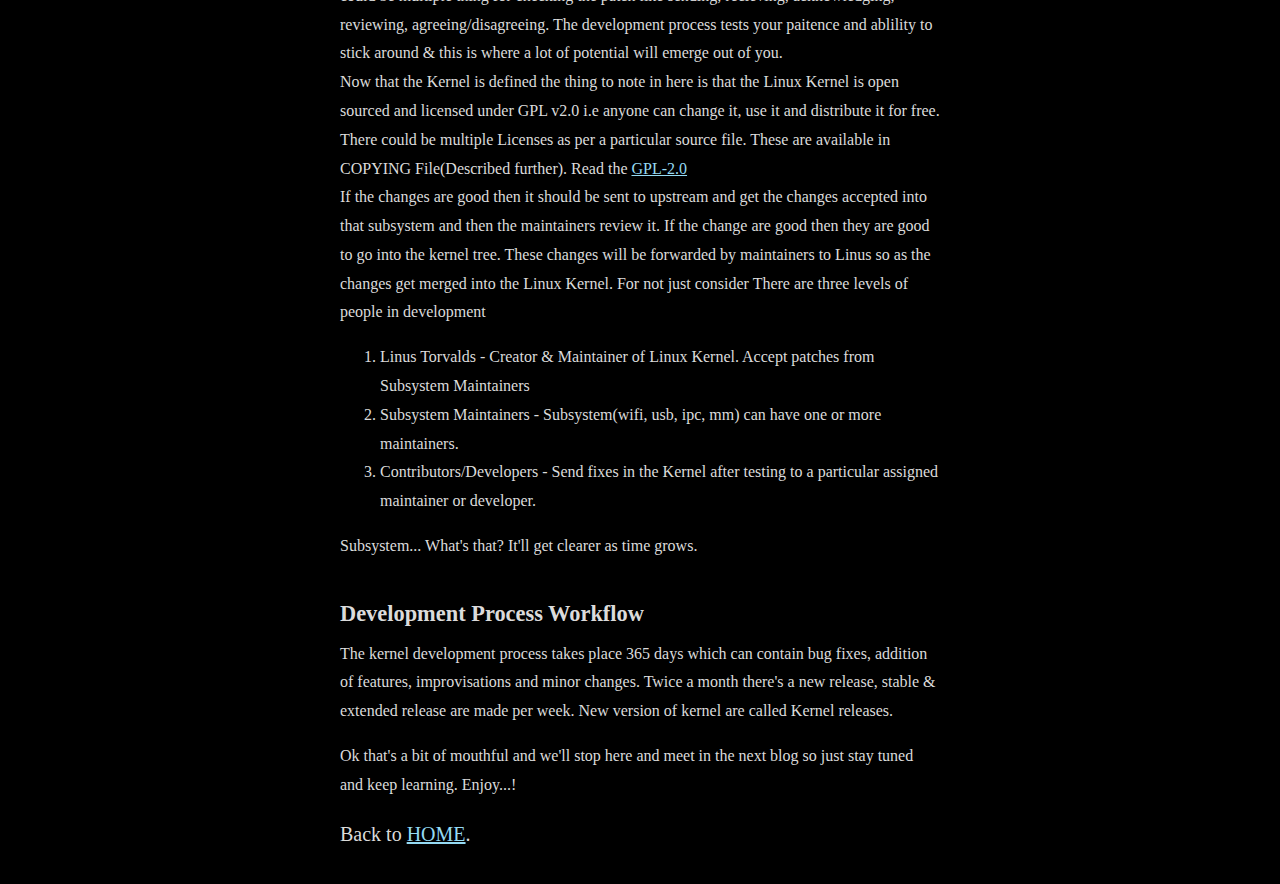
==== commit e201b40f: "new release" ====
--- a/themes/b1.html
+++ b/themes/b1.html
@@ -81,7 +81,7 @@
 		</p>
 		<p>
 			<h3>Development Process Workflow</h3>
-			The kernel development process takes place 365 days which can contain bug fixes, addition of features, improvisations and minor changes. Twice a month there's a new release, stable & extended release are made per week.
+			The kernel development process takes place 365 days which can contain bug fixes, addition of features, improvisations and minor changes. Twice a month there's a new release, stable & extended release are made per week. New version of kernel are called Kernel releases.
 		</p>
 		Ok that's a bit of
 		mouthful and we'll stop here and meet in the next blog so just stay tuned and keep learning. Enjoy...!	
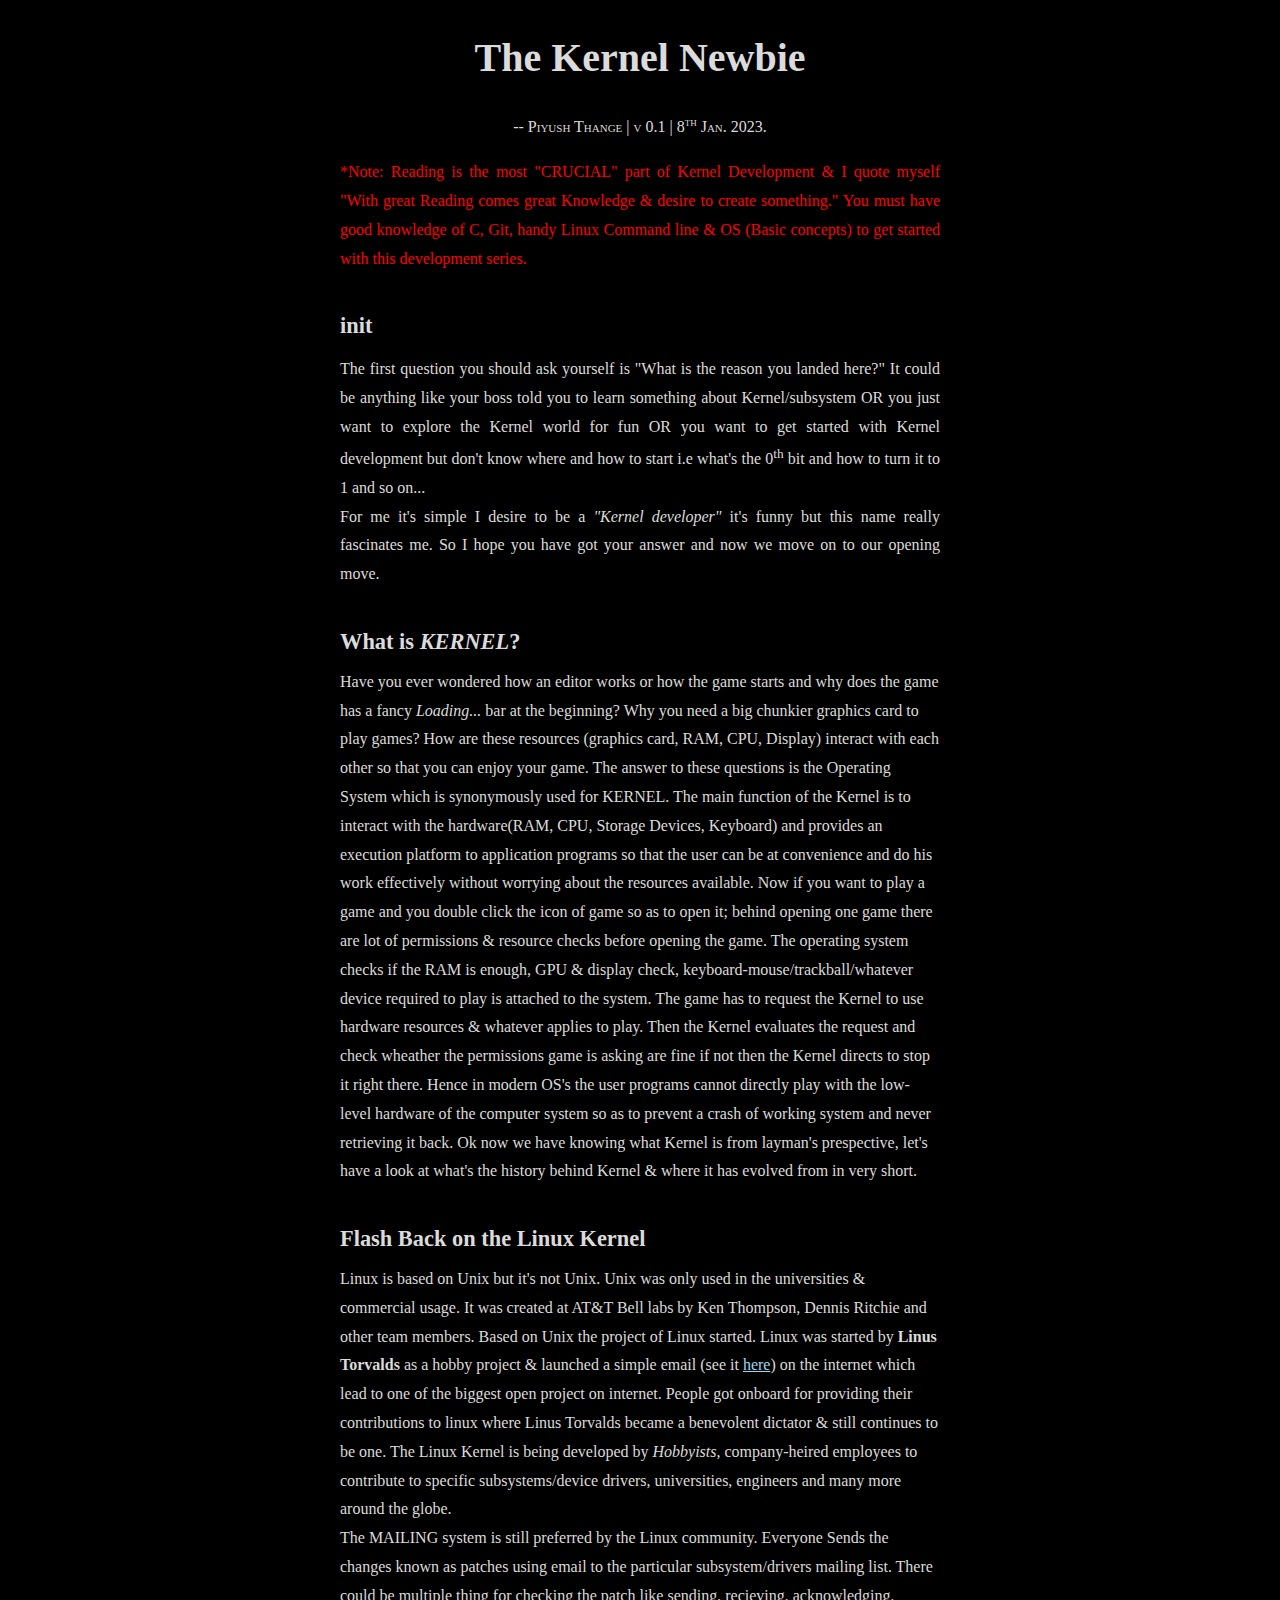
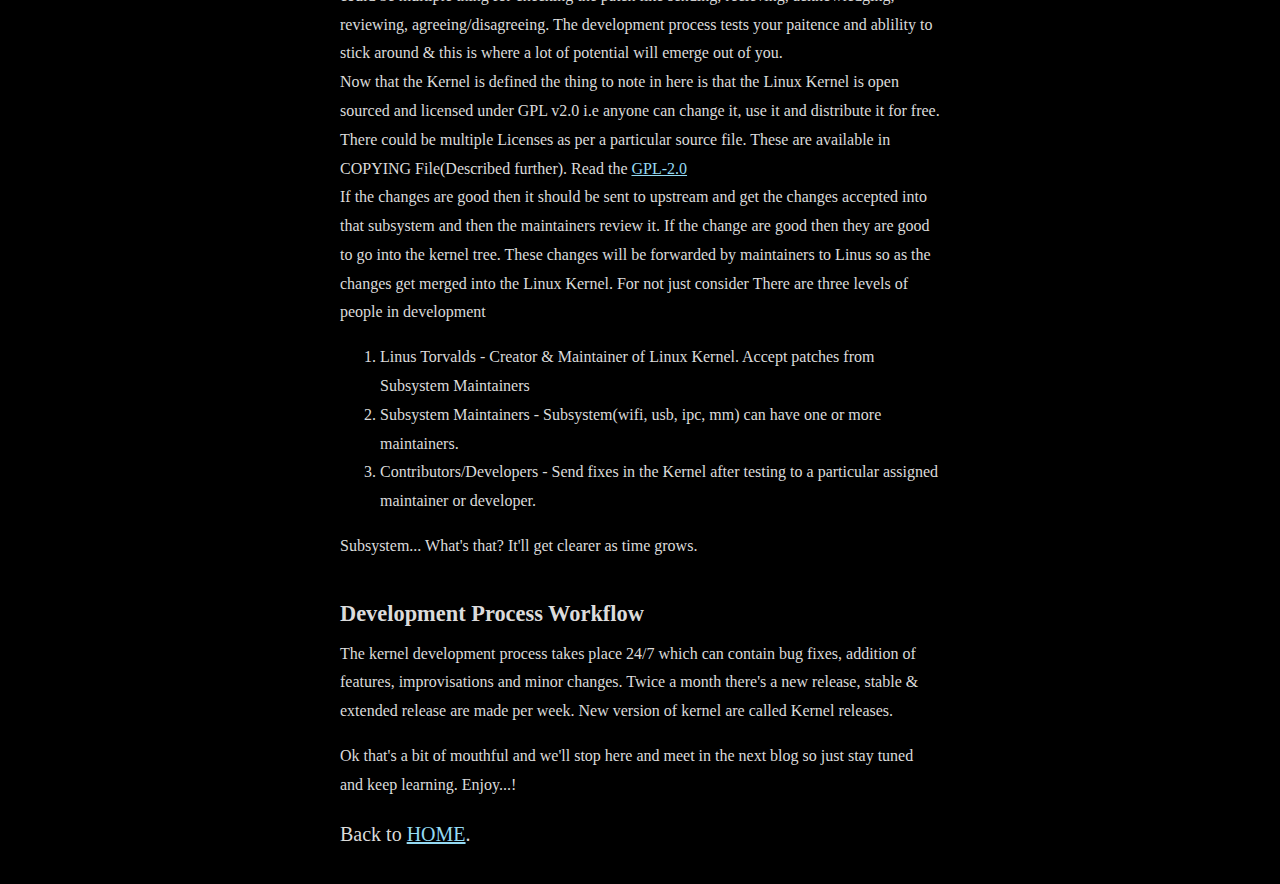
==== commit 4fc234d1: "Add more to this" ====
--- a/themes/b1.html
+++ b/themes/b1.html
@@ -81,7 +81,7 @@
 		</p>
 		<p>
 			<h3>Development Process Workflow</h3>
-			The kernel development process takes place 365 days which can contain bug fixes, addition of features, improvisations and minor changes. Twice a month there's a new release, stable & extended release are made per week. New version of kernel are called Kernel releases.
+			The kernel development process takes place 24/7 which can contain bug fixes, addition of features, improvisations and minor changes. Twice a month there's a new release, stable & extended release are made per week. New version of kernel are called Kernel releases.
 		</p>
 		Ok that's a bit of
 		mouthful and we'll stop here and meet in the next blog so just stay tuned and keep learning. Enjoy...!	
@@ -115,4 +115,4 @@
 
 </body>
 
-</html>+</html>
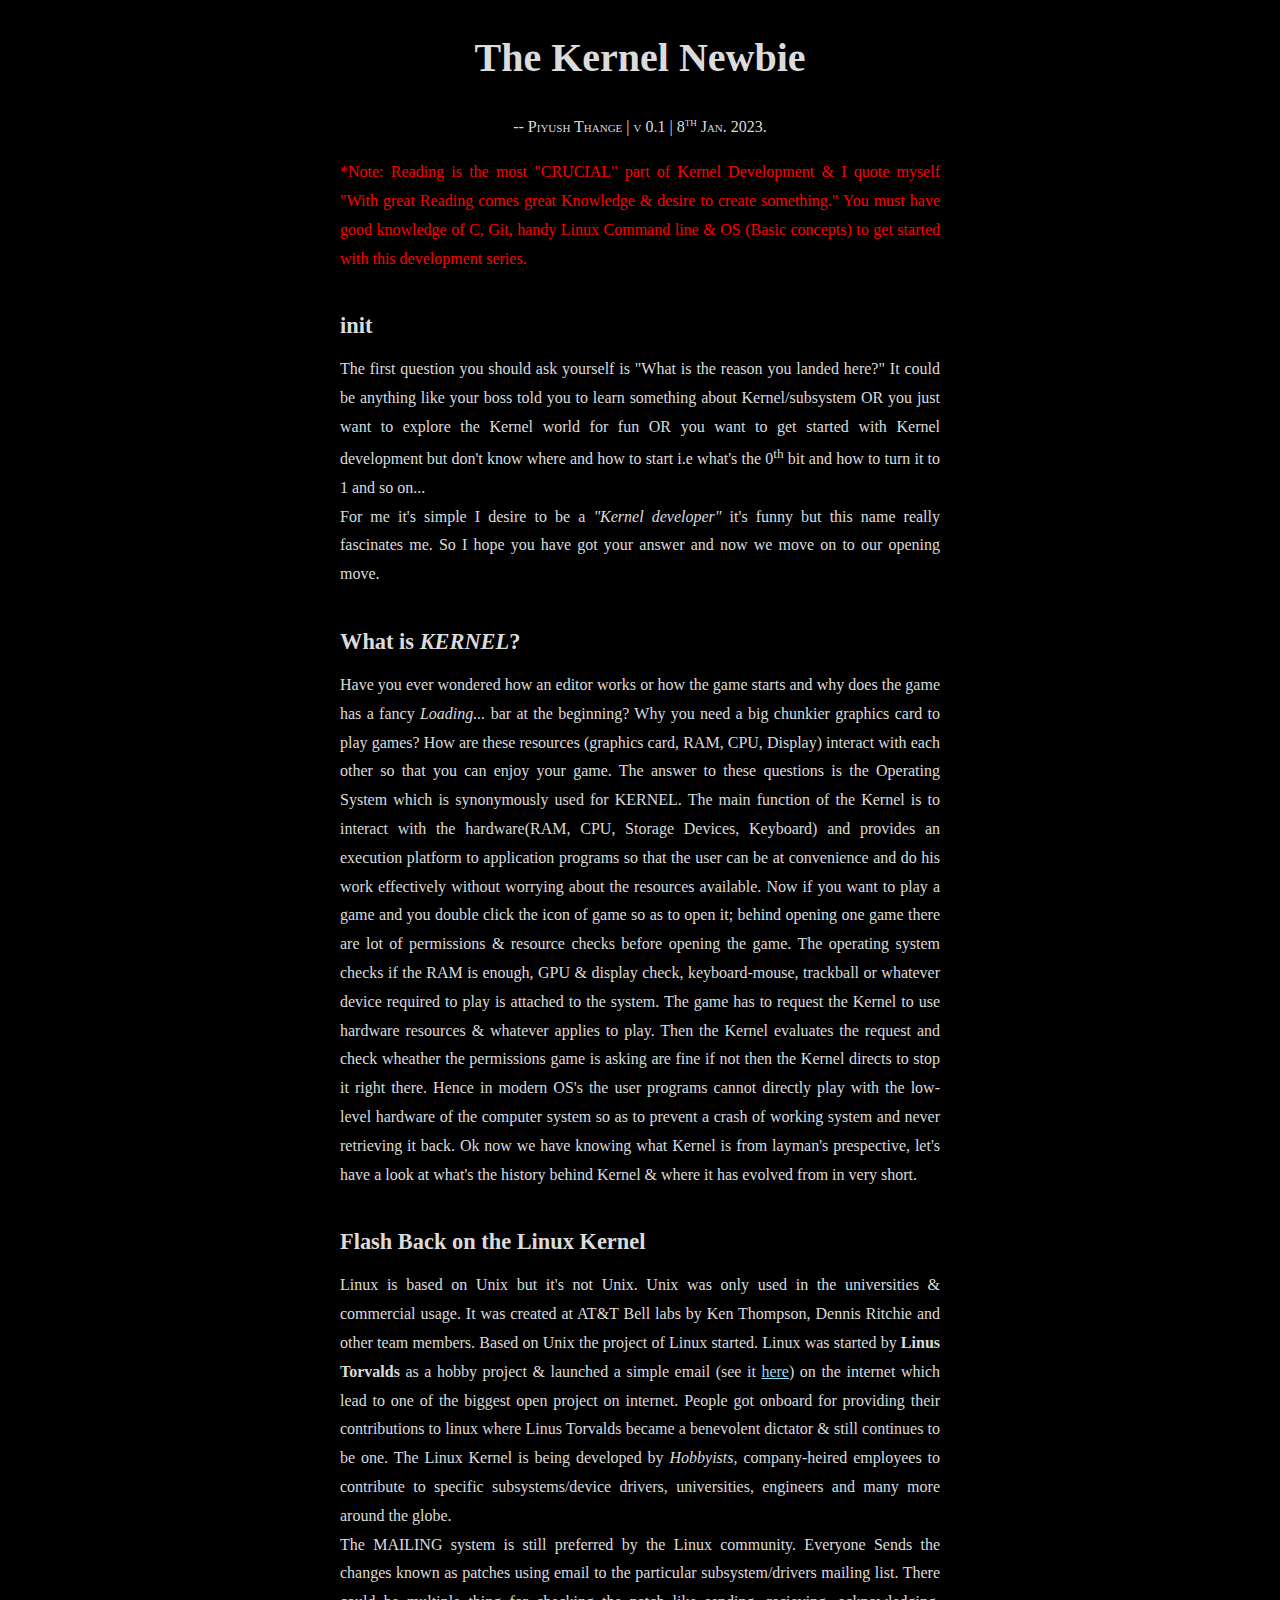
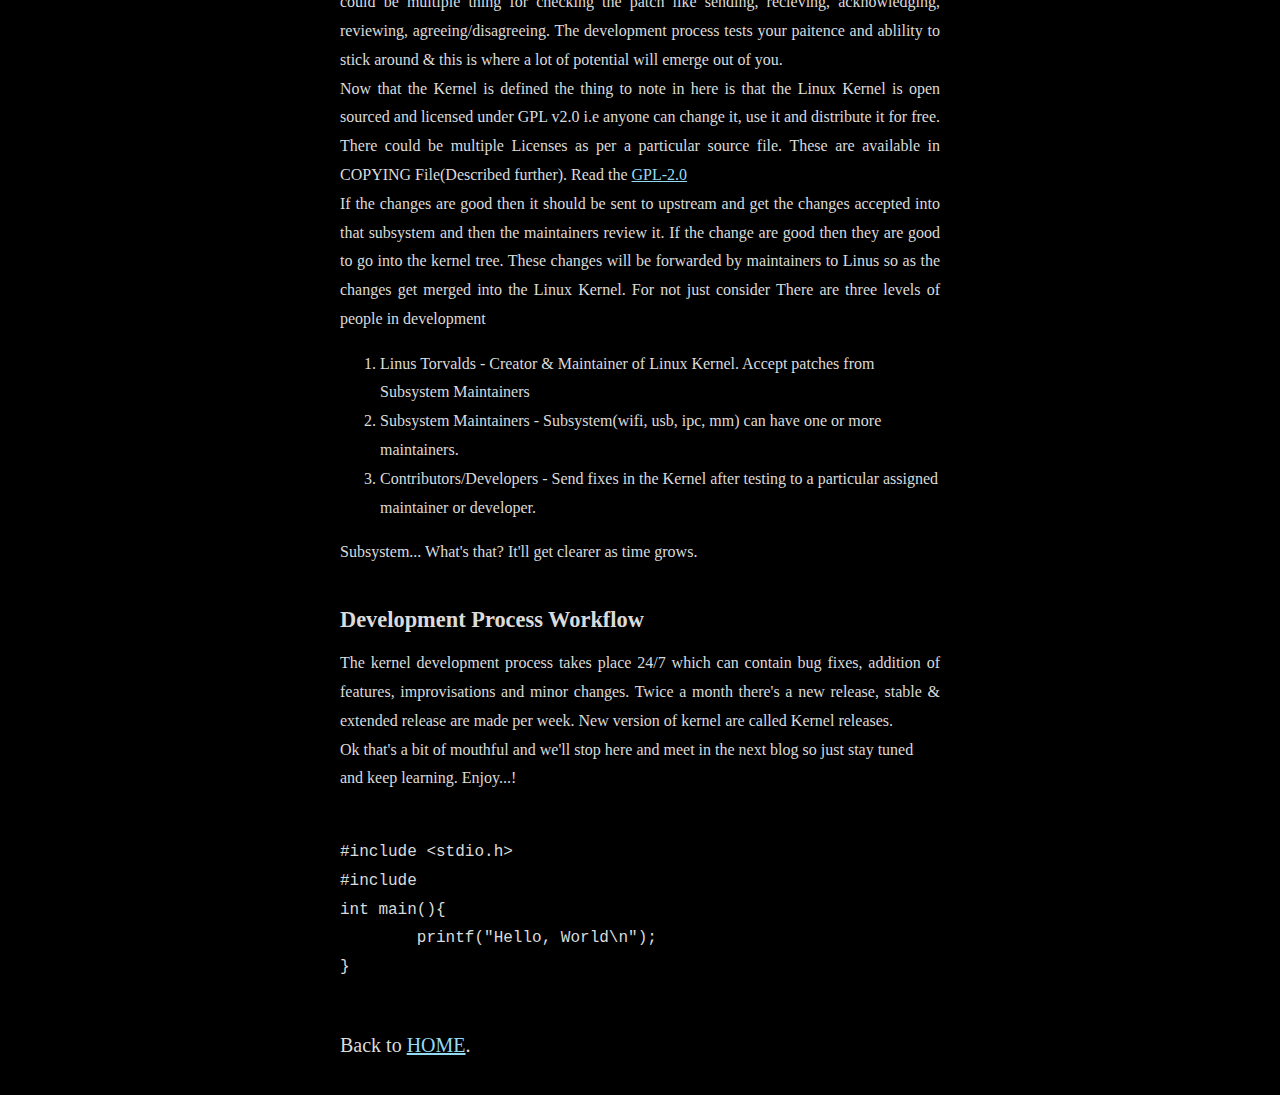
==== commit b270fbc9: "Refactoring everything properly under 80colums" ====
--- a/themes/b1.html
+++ b/themes/b1.html
@@ -18,75 +18,120 @@
 	</div>
 	<div id="main-wrapper">
 		<div class="content-page">
-			<p style="color: red;"> *Note: Reading is the most "CRUCIAL" part of Kernel Development & I quote myself
-				"With great Reading comes great Knowledge & desire to create something." You must have good knowledge
-				of C, Git, handy Linux Command line & OS (Basic concepts) to get started with this development series.
+			<p style="color: red;"> 
+				*Note: Reading is the most "CRUCIAL" part of Kernel Development 
+				& I quote myself "With great Reading comes great Knowledge &
+				desire to create something." You must have good knowledge of C,
+				Git, handy Linux Command line & OS (Basic concepts) to get started
+				with this development series.
 			</p>
 			<h3>init</h3>
-			<p>The first question you should ask yourself is "What is the reason you landed here?" It could be anything
-				like your boss told you to learn something about Kernel/subsystem OR you just want to explore the Kernel
-				world for fun OR you want to get started with Kernel development but don't know where and how to start
-				i.e what's the 0<sup>th</sup> bit and how to turn it to 1 and so on...<br>
-				For me it's simple I desire to be a <em>"Kernel developer"</em> it's funny but this name really
-				fascinates me. So I hope you have got your answer and now we move on to our opening move.
+			<p>
+				The first question you should ask yourself is "What is the reason 
+				you landed here?" It could be anything like your boss told you 
+				to learn something about Kernel/subsystem OR you just want to 
+				explore the Kernel world for fun OR you want to get started with 
+				Kernel development but don't know where and how to start i.e 
+				what's the 0<sup>th</sup> bit and how to turn it to 1 and so 
+				on...<br>
+				For me it's simple I desire to be a <em>"Kernel developer"</em> 
+				it's funny but this name really	fascinates me. So I hope you have 
+				got your answer and now we move on to our opening move.
 			</p>
 
+			<h3>What is <em>KERNEL</em>?</h3>
 			<p>
-			<h3>What is <em>KERNEL</em>?</h3>
-			Have you ever wondered how an editor works or how the game starts and why does the game has a fancy
-			<em>Loading...</em>
-			bar at the beginning? Why you need a big chunkier graphics card to play games? How are these resources (graphics card, RAM, CPU, Display) interact with each other so that you can enjoy your game.
-			The answer to these questions is the Operating System which is synonymously used for KERNEL. The main function of the
-			Kernel
-			is to interact with the hardware(RAM, CPU, Storage Devices, Keyboard) and provides an execution
-			platform to application programs so that the user can be at convenience and do his work effectively without
-			worrying about the resources available. Now if you want to play a game and you double click the icon of game so as
-			to
-			open it; behind opening one game there are lot of permissions & resource checks before opening the game. The operating system checks if the RAM is enough, GPU & display check, keyboard-mouse/trackball/whatever device required to play is attached to the system. The game has to request the Kernel to use hardware resources
-			& whatever applies to play. Then the Kernel evaluates the request and check wheather the permissions game is
-			asking
-			are fine if not then the Kernel directs to stop it right there. Hence in modern OS's the user programs cannot directly play with the low-level hardware of
-			the
-			computer system so as to prevent a crash of working system and never retrieving it back. Ok now we have knowing
-			what
-			Kernel is from layman's prespective, let's have a look at what's the history behind Kernel & where it has evolved from in very short.
+				Have you ever wondered how an editor works or how the game starts
+				and why does the game has a fancy <em>Loading...</em> bar at the 
+				beginning? Why you need a big chunkier graphics card to play 
+				games? How are these resources (graphics card, RAM, CPU, Display) 
+				interact with each other so that you can enjoy your game.
+				The answer to these questions is the Operating System which is 
+				synonymously used for KERNEL. The main function of the Kernel is 
+				to interact with the hardware(RAM, CPU, Storage Devices, Keyboard) 
+				and provides an execution platform to application programs so 
+				that the user can be at convenience and do his work effectively 
+				without	worrying about the resources available. Now if you want 
+				to play a game and you double click the icon of game so as to 
+				open it; behind opening one game there are lot of permissions & 
+				resource checks before opening the game. The operating system 
+				checks if the RAM is enough, GPU & display check, keyboard-mouse, 
+				trackball or whatever device required to play is attached to the 
+				system. The game has to request the Kernel to use hardware 
+				resources & whatever applies to play. Then the Kernel evaluates 
+				the request and check wheather the permissions game is asking are
+				fine if not then the Kernel directs to stop it right there. 
+				Hence in modern OS's the user programs cannot directly play with 
+				the low-level hardware of the computer system so as to prevent a 
+				crash of working system and never retrieving it back. Ok now we 
+				have knowing what Kernel is from layman's prespective, let's 
+				have a look at what's the history behind Kernel & where it has 
+				evolved from in very short.
 			</p>
+
+			<h3>Flash Back on the Linux Kernel</h3>
 			<p>
-			<h3>Flash Back on the Linux Kernel</h3>
-			Linux is based on Unix but it's not Unix. Unix was only used in the universities & commercial usage. It was created at
-			AT&T Bell labs by Ken Thompson, Dennis Ritchie and other team members. Based on Unix the project of Linux started.
-			Linux was started by <b>Linus Torvalds</b> as a hobby project & launched a simple email
-			(see it <a href="https://en.wikipedia.org/wiki/History_of_Linux#The_creation_of_Linux" target="_blank"
-				rel="noopener noreferrer"> here</a>) on the internet which lead to one of the biggest open project on
-			internet. People got onboard for providing their contributions to linux where Linus Torvalds became a
-			benevolent dictator & still continues to be one. The Linux Kernel is being developed by <em>Hobbyists</em>,
-			company-heired employees to contribute to specific subsystems/device drivers, universities, engineers and many more around the globe.<br>
-			The MAILING system is still preferred by the Linux community.
-			Everyone Sends the changes known as patches using email to the particular subsystem/drivers mailing list. There could be multiple thing for checking the patch like sending, recieving, acknowledging, reviewing, agreeing/disagreeing. The development process tests your paitence and ablility to stick around & this is where a lot of potential will emerge out of you.<br>
-			Now that the Kernel is defined the thing to note in here is that the Linux Kernel is open sourced and licensed
-			under GPL v2.0 i.e anyone can change it, use it and distribute it for free. There could be multiple Licenses as
-			per a particular source file. These are available in COPYING File(Described further). Read the
-			<a href="https://opensource.org/licenses/GPL-2.0" target="_blank" rel="noopener noreferrer"> GPL-2.0</a><br> If the changes are
-			good then it should be sent to upstream and get the changes accepted into that subsystem and then the maintainers review it. If the change are good then they are good to go into the kernel tree. These changes will be forwarded by maintainers to Linus so as the changes get merged into the Linux Kernel.
-			For not just consider There are three levels of people in development
-			<ol>
-				<li> Linus Torvalds - Creator & Maintainer of Linux Kernel. Accept patches from Subsystem Maintainers
-				</li>
-				<li> Subsystem Maintainers - Subsystem(wifi, usb, ipc, mm) can have one or more maintainers.</li>
-				<li> Contributors/Developers - Send fixes in the Kernel after testing to a particular assigned
-					maintainer or developer.</li>
-			</ol>
-			Subsystem... What's that? It'll get clearer as time grows.<br>
-		
-		</p>
-		<p>
+				Linux is based on Unix but it's not Unix. Unix was only used in 
+				the universities & commercial usage. It was created at AT&T Bell 
+				labs by Ken Thompson, Dennis Ritchie and other team members. 
+				Based on Unix the project of Linux started.	Linux was started by 
+				<b>Linus Torvalds</b> as a hobby project & launched a simple email
+				(see it <a href="https://en.wikipedia.org/wiki/History_of_Linux#The_creation_of_Linux" 
+				target="_blank" rel="noopener noreferrer"> here</a>) on the 
+				internet which lead to one of the biggest open project on internet. 
+				People got onboard for providing their contributions to linux 
+				where Linus Torvalds became a benevolent dictator & still continues 
+				to be one. The Linux Kernel is being developed by <em>Hobbyists</em>,
+				company-heired employees to contribute to specific subsystems/device 
+				drivers, universities, engineers and many more around the globe.<br>
+				The MAILING system is still preferred by the Linux community.
+				Everyone Sends the changes known as patches using email to the 
+				particular subsystem/drivers mailing list. There could be multiple 
+				thing for checking the patch like sending, recieving, acknowledging, 
+				reviewing, agreeing/disagreeing. The development process tests your 
+				paitence and ablility to stick around & this is where a lot of 
+				potential will emerge out of you.<br>
+				Now that the Kernel is defined the thing to note in here is that 
+				the Linux Kernel is open sourced and licensed under GPL v2.0 i.e 
+				anyone can change it, use it and distribute it for free. There 
+				could be multiple Licenses as per a particular source file. These 
+				are available in COPYING File(Described further). Read the
+				<a href="https://opensource.org/licenses/GPL-2.0" target="_blank"
+				 rel="noopener noreferrer"> GPL-2.0</a><br> If the changes are
+				good then it should be sent to upstream and get the changes accepted 
+				into that subsystem and then the maintainers review it. If the 
+				change are good then they are good to go into the kernel tree. 
+				These changes will be forwarded by maintainers to Linus so as the 
+				changes get merged into the Linux Kernel. For not just consider 
+				There are three levels of people in development
+				<ol>
+					<li> 
+						Linus Torvalds - Creator & Maintainer of Linux Kernel. 
+						Accept patches from Subsystem Maintainers
+					</li>
+					<li> 
+						Subsystem Maintainers - Subsystem(wifi, usb, ipc, mm) 
+						can have one or more maintainers.
+					</li>
+					<li> 
+						Contributors/Developers - Send fixes in the Kernel after 
+						testing to a particular assigned maintainer or developer.
+					</li>
+				</ol>
+				Subsystem... What's that? It'll get clearer as time grows.<br>
+			</p>
+			
 			<h3>Development Process Workflow</h3>
-			The kernel development process takes place 24/7 which can contain bug fixes, addition of features, improvisations and minor changes. Twice a month there's a new release, stable & extended release are made per week. New version of kernel are called Kernel releases.
-		</p>
-		Ok that's a bit of
-		mouthful and we'll stop here and meet in the next blog so just stay tuned and keep learning. Enjoy...!	
+			<p>
+				The kernel development process takes place 24/7 which can contain 
+				bug fixes, addition of features, improvisations and minor changes. 
+				Twice a month there's a new release, stable & extended release 
+				are made per week. New version of kernel are called Kernel releases.
+			</p>
+			Ok that's a bit of mouthful and we'll stop here and meet in the next 
+			blog so just stay tuned and keep learning. Enjoy...!	
 			
-			<!-- <pre>
+			<pre>
 <code>
 #include &lt;stdio.h&gt;
 #include <time.h>
@@ -94,7 +139,7 @@
 	printf("Hello, World\n");
 }
 </code>
-</pre> -->
+</pre>
 			<!-- <blockquote>Functions should be 
 	short and sweet,
 	 and do just one thing.<br>
